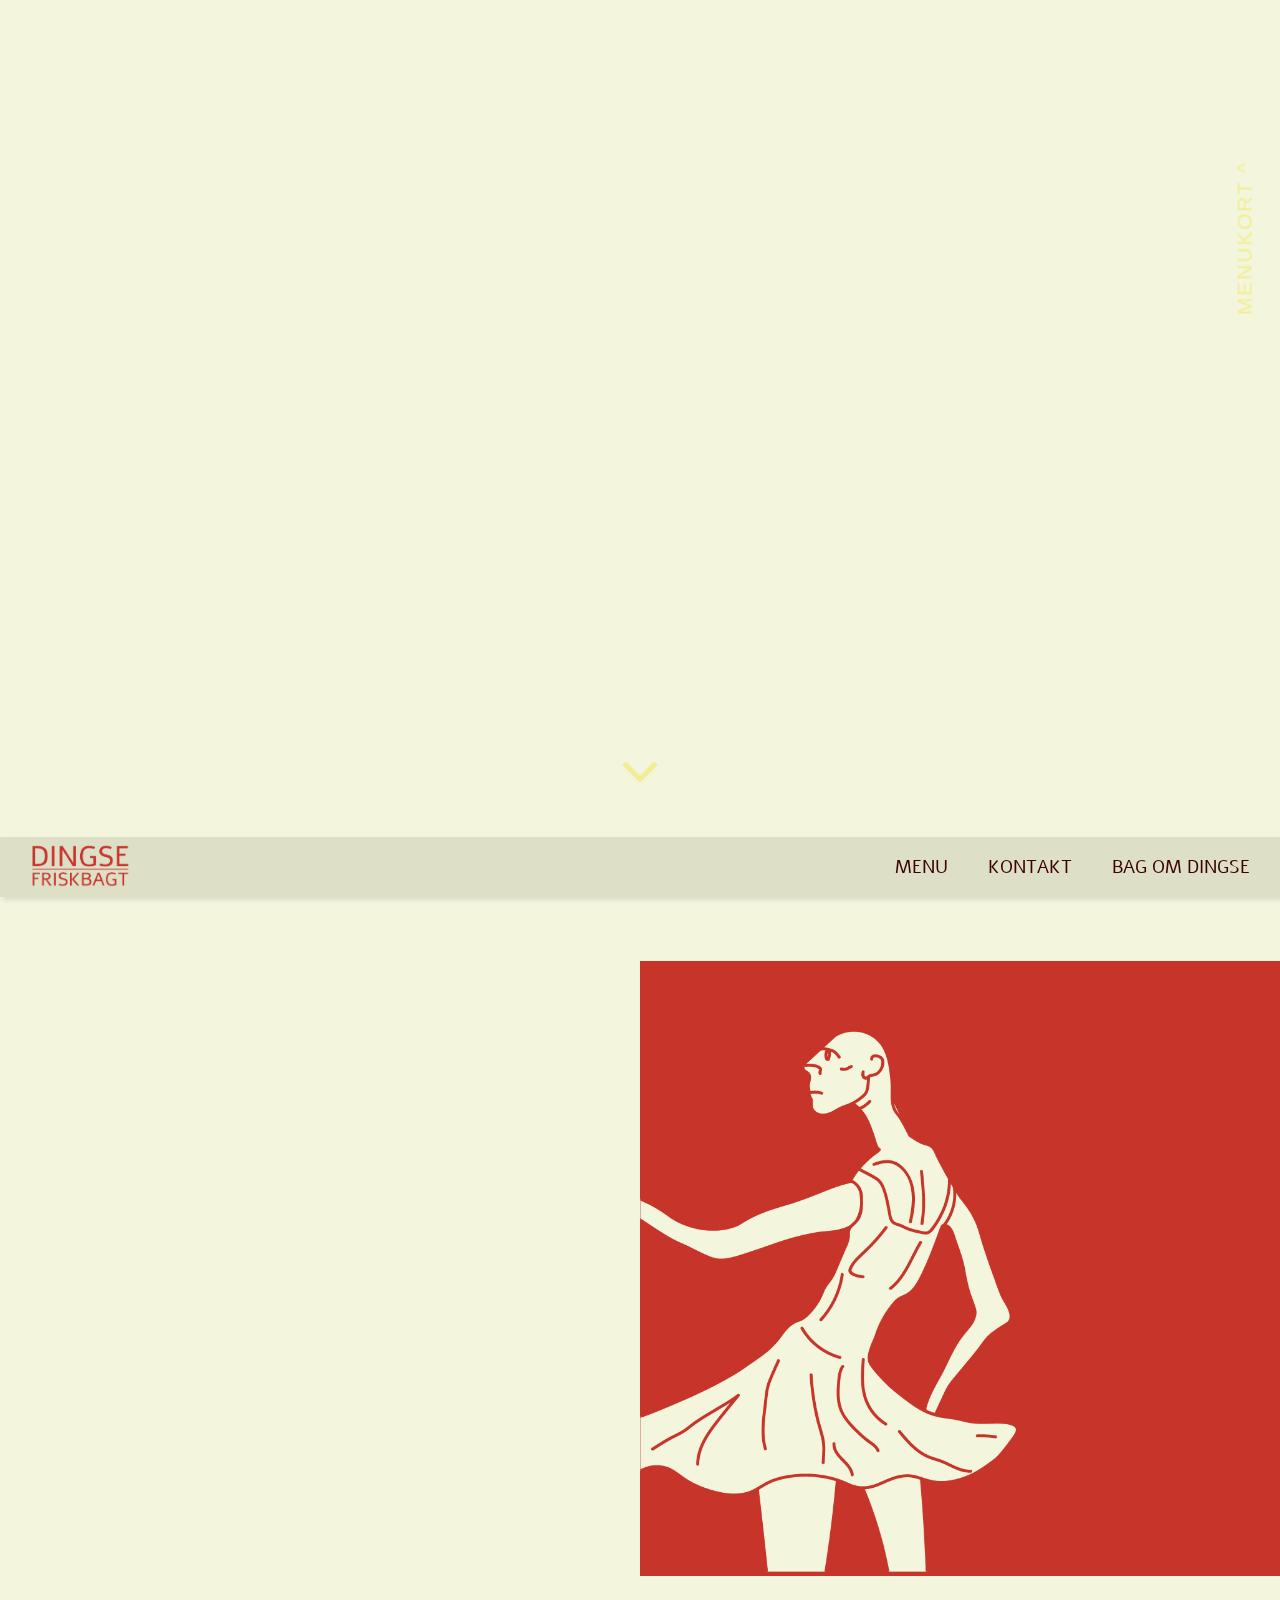
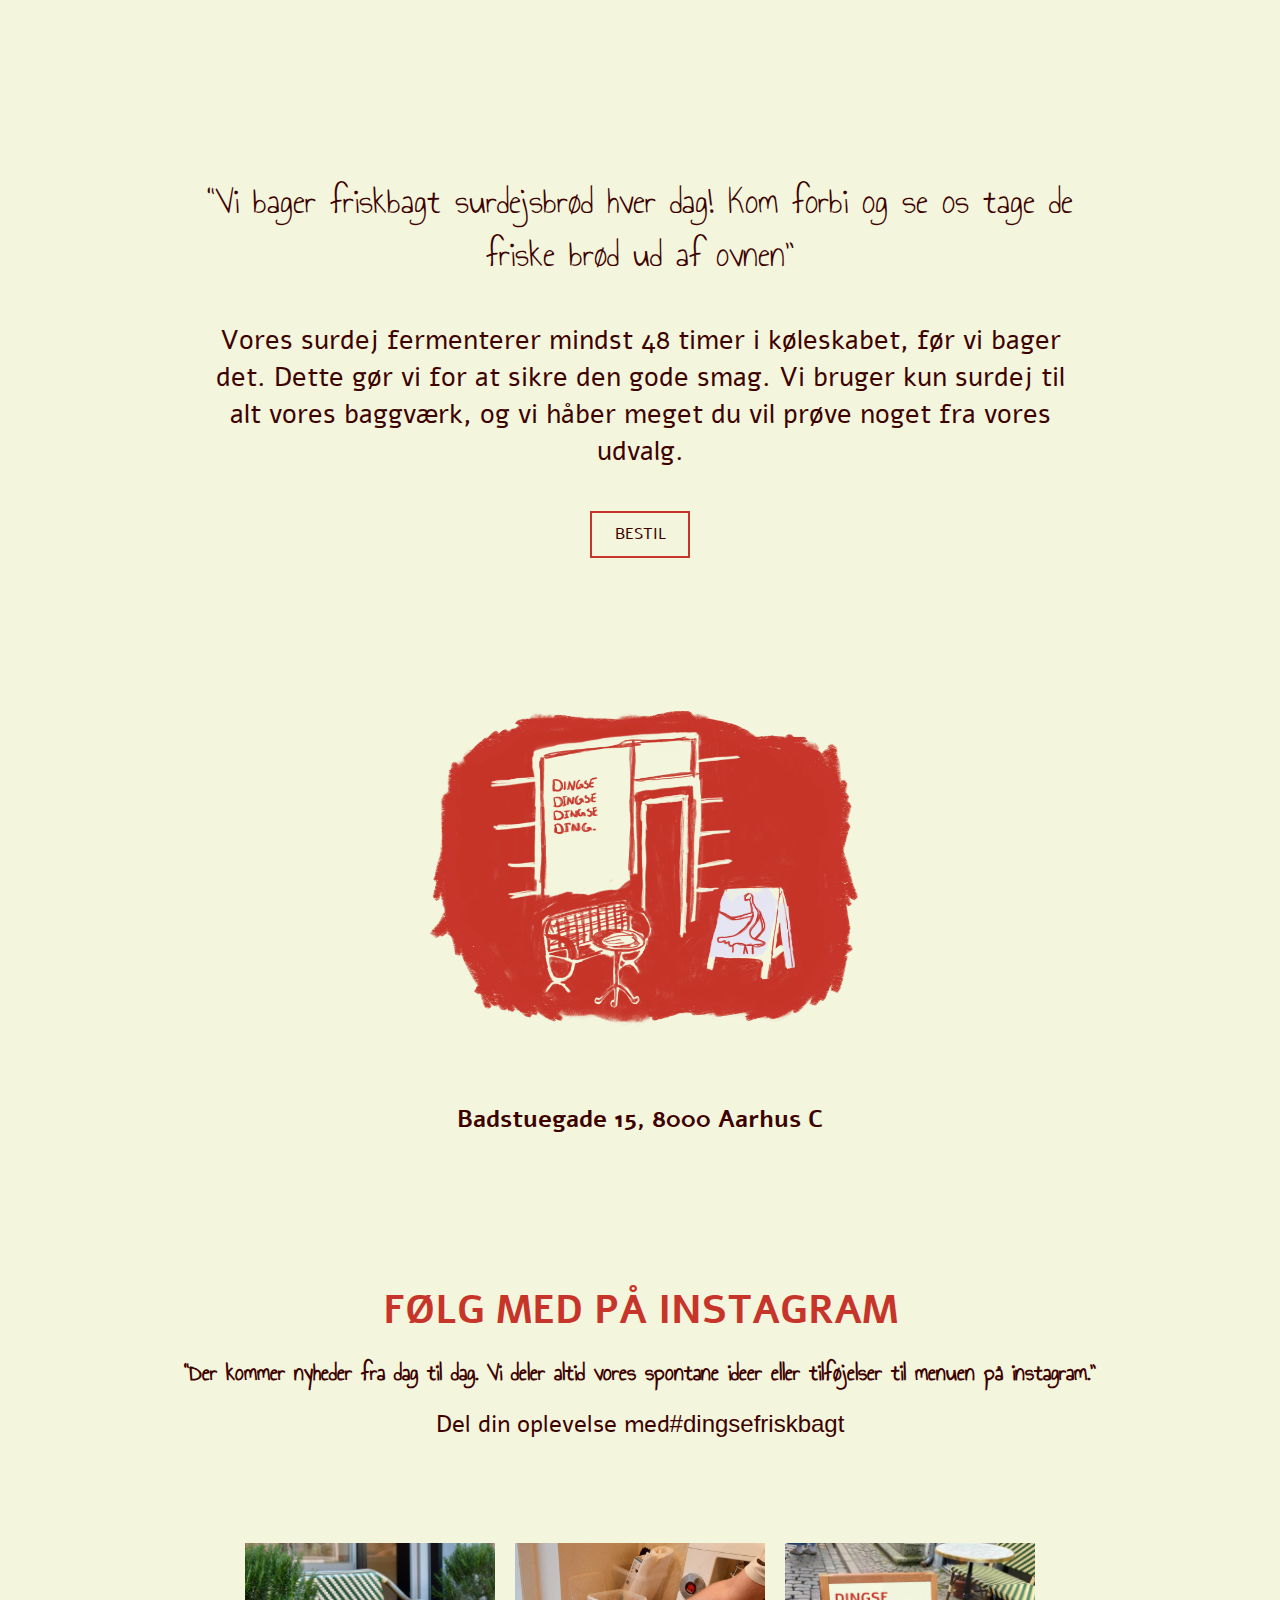
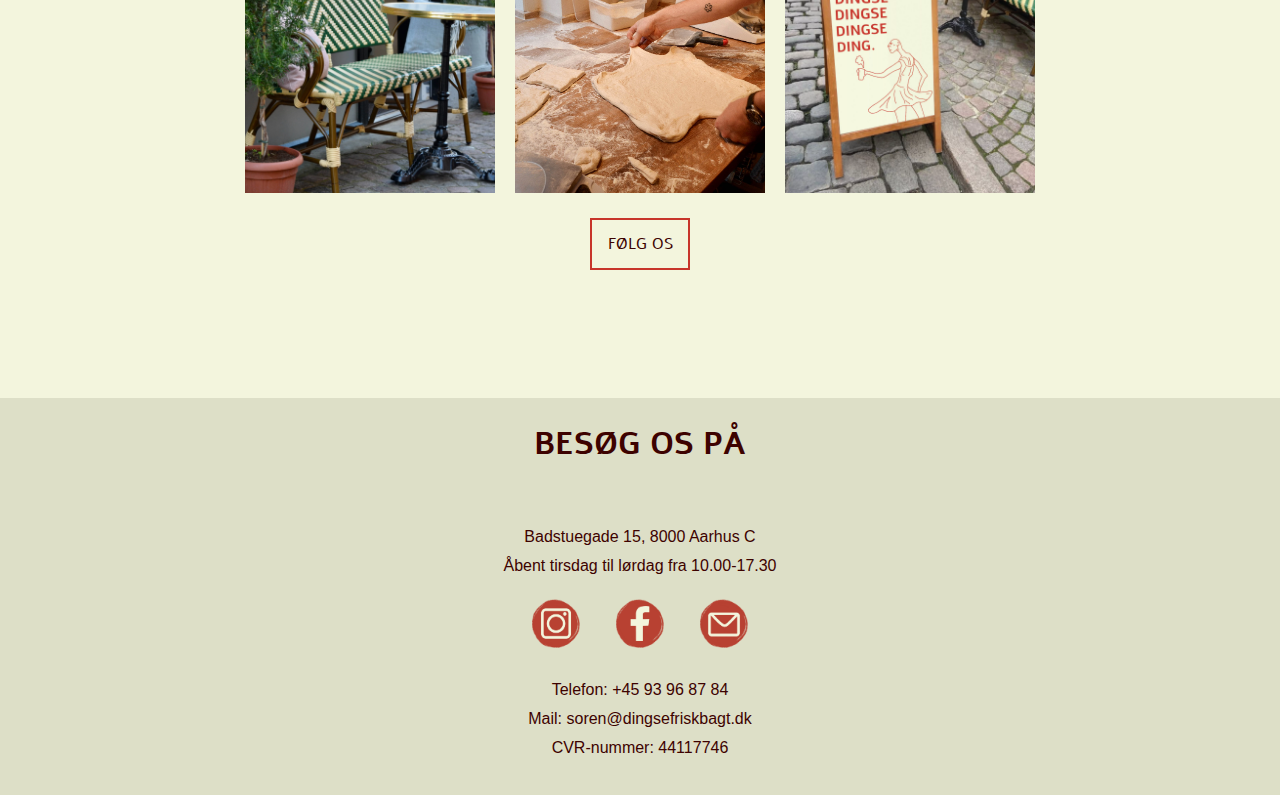
==== index.html @ e1984639 "ny tekst str" ====
<!DOCTYPE html>
<html lang="da">
<head>
    <!-- SEO -->
    <meta charset="UTF-8">
    <meta name="viewport" content="width=device-width, initial-scale=1.0">
    <meta property="og:type" content="website">
    <meta property="og:title" content="dingse">
    <meta property="og:site_name" content="dingse">
    <meta name="description" content="På forsiden ligger der en stemnings video fra dingse og du linkes videre til kontakt side og instagram">
    <meta name="keywords"content= "Friskbagt, bestil sandwich, Badestuegade 15 Aarhus C, hurtig frokost, Frokost i Aarhus">
    <meta name="author" content= "Dingse Frisk Bagt i Aarhus C">
    <meta name="geo.placename" content="Aarhus">
    <meta property="og:url" content="https://dingse.karolinebauer.dk/">
    <meta property="og:locale" content="da_dk">
    <meta name="format-detection" content="telephone=no">
    <!-- SEO slut -->

    <title>Dingse - frisk bagt</title>
    
    <!-- Favicon -->
    <link rel="icon" type="image/x-icon" href="/img/icon/favicon.svg">

    <!-- links -->
    <link rel="preconnect" href="https://fonts.googleapis.com">
    <link rel="preconnect" href="https://fonts.gstatic.com" crossorigin>
    <link href="https://fonts.googleapis.com/css2?family=Alef:wght@400;700&family=Annie+Use+Your+Telescope&display=swap" rel="stylesheet">
    <link rel="stylesheet" href="/css/style.css">
</head>


<body>
    <!-- video forside -->
    <div class="forside1">
        <video class="forside-video" id="forsideVideo" autoplay loop>
            <source src="video/dingse-forside.mp4" type="video/mp4">
        </video>
    </div>

    <!-- Pile -->
    <div class="pil">
        <div></div>
    </div>

    <header>

        <!-- Navbar -->
        <nav>
            <ul>
                <li><a href="index.html" class="logo"><img src="img/icon/logo.webp" alt="" width="100" height="50"></a></li>
                <li class="hideOnMobile"><a href="undersider/menukort.html">MENU</a></li>
                <li class="hideOnMobile"><a href="undersider/kontaktos.html">KONTAKT</a></li>
                <li class="hideOnMobile"><a href="undersider/bagom.html">BAG OM DINGSE</a></li>
                <li class="menu-button" onclick="showSidebar()"><a href="#"><svg xmlns="http://www.w3.org/2000/svg" height="50" viewBox="0 96 960 960" width="50"><path d="M120 816v-60h720v60H120Zm0-210v-60h720v60H120Zm0-210v-60h720v60H120Z" /></svg></a></li>
            </ul>
        </nav>

        <!-- Burgermenu -->
        <div class="sidebar">
            <ul class="uller">
                <li class="krys" onclick="hideSidebar()"><a href="#"><svg xmlns="http://www.w3.org/2000/svg" height="50" viewBox="0 96 960 960" width="50"><path d="m249 849-42-42 231-231-231-231 42-42 231 231 231-231 42 42-231 231 231 231-42 42-231-231-231 231Z" /></svg></a></li>
                <li><a href="undersider/menukort.html">MENU</a></li>
                <li><a href="undersider/kontaktos.html">KONTAKT</a></li>
                <li><a href="undersider/bagom.html">BAG OM DINGSE</a></li>
            </ul>
            <img class="bue1" src="img/icon/bue1.png" alt="prøv vores lækre menu">
            <img class="bue2" src="img/icon/bue2.png" alt="ring eller kom forbi">
            <img class="kigop" src="img/dingsedamer/kigop.png" alt="dingsedame kigger op">
        </div>
    </header>
    


    <main>
        <section class="multiwords">
            <div class="firexdingse">
            <h3 class="alefred" >DINGSE</h3>
            <h3 class="alefred" >DINGSE</h3>
            <h3 class="alefred" >DINGSE</h3>
            <h3 class="alefred" >DING.</h3>
           </div>
           
           <div class="baggrunddingse">
            <img src="img/dingsedamer/ukop.png" alt="dingsedame" class="dingseukop">
        </div>
    </section>

        <img class="broedforside" src="img/farver/broed-paa-stak.png" alt="friskbagt surdejsbrød" class="brødforside">

        <div class="desktopbilleder">
            <img src="img/farver/sandwich-foto.webp" alt="sandwich">
            <img src="img/farver/broed-paa-stak.webp" alt="Surdejs brød">
            <img src="img/farver/foccaicia.webp" alt="Friskbagt focaccia">
        </div>

        <section class="midtersection">
            <h2 class="anniestor" id="kursivtekst">
                “Vi bager friskbagt surdejsbrød hver dag! Kom forbi og se os tage de friske brød ud af ovnen”
            </h2>
            <p class="alefdark responsivetekst">Vores surdej fermenterer mindst 48 timer i køleskabet, før vi bager det. Dette gør vi for at sikre den gode smag. Vi bruger kun surdej til alt vores baggværk, og vi håber meget du vil prøve noget fra vores udvalg.</p>
            <a href="undersider/kontaktos.html" class="alefdarkknap" id="bestilknapforside2">BESTIL</a>
            <img src="img/familystyle/butikken.webp" alt="udefraillustration" class="udefraillustration">
            <h2 class="alefdark">Badstuegade 15, 8000 Aarhus C</h2>
        </section>

        <!-- Instagram -->
        <section class="instagram">
            <div class="foelgtekst">
            <h3 class="alefred">FØLG MED PÅ INSTAGRAM</h3>
            <br>
            <h2 class="annielille">“Der kommer nyheder fra dag til dag. Vi deler altid vores spontane ideer eller tilføjelser til menuen på instagram.”</h2>
            <br>
            <a href="https://www.instagram.com/dingsefriskbagt/" class="alefdark" id="responsivetekst1">@dingsefriskbagt</a>
            <h2 class="alefdark" id="responsivetekst">Del din oplevelse med <b>#dingsefriskbagt</b></h2>
            </div>
            <div class="billedeserie1">
               <img src="img/farver/bank.webp" alt="bank" class="foelgbilleder">
               <img src="img/farver/brodstrak.webp" alt="broed" class="foelgbilleder">
               <img src="img/farver/plakat.webp" alt="plakat" class="foelgbilleder">
            </div>
            <div class="foelgknap">
            <a href="https://www.instagram.com/dingsefriskbagt/" class="alefdarkknap" id="bestilknapforside2">FØLG OS</a>
         </div>
    </section>

       <!-- Menukort -->
            <div class="menu-container">
                <div class="btn open-btn" id="menuButton">MENUKORT ^</div>
                <div class="popup" id="popup">
                    <div class="popup-overlay"></div>
                    <div class="main-popup" id="mainPopup">

                    <div id="menucard">
                        <span class="close-btn">&times;</span>
                        <section id="andimg">
                            <div class="morewords" id="morewordsmenu">
                            <h3 class="alefred">SANDWICH</h3>
                            <h3 class="alefred">SANDWICH</h3>
                            <h3 class="alefred">SANDWICH</h3>
                            <h3 class="alefred">SANDWICH</h3>
                        </div>

                            <img src="/img/dingsedamer/fuldfigur.svg" alt="">
                            <p class="anniestor" id="tekstmenu">"Vi serverer restaurantkvalitet - i en sandwich"</p>
                        </section>

                        <section id="menusandwich">
                            <aside class="hidden1">
                                <h3 class="alefred" id="lodretskrift"> SANDWICH</h3>
                            </aside>
                            <hr>
                
                
                            <ul class="hidden" id="sandwichul">
                                <li>
                                <h4 class="alefred" id="prismenu"> Alle sandwich 89kr</h4>
                                </li>
                                
                                <li>
                                    <h4 class="menuitemname">SERRANO</h4>
                                    <p class="menuitemtxt">fra 'Monte Nevado' (23 mdr.), basilikum, mozarella, pinjekerner & rucola</p>
                                </li>
                
                                <li>
                                    <h4 class="menuitemname">KYLLING</h4>
                                    <p class="menuitemtxt">jalapenosvinaigrette, padrons, skalotteløg & rucola</p>
                                </li>
                                <li>
                                    <h4 class="menuitemname">FOCACCIA</h4>
                                    <p class="menuitemtxt">mortadella, ricottacreme & ristede mandler</p>
                                </li>
                                <li>
                                    <h4 class="menuitemname">'JAMBON BEURRE'</h4>
                                    <p class="menuitemtxt">dobbelt fermenteret smør, kogt italiensk skinke & conté (12 mdr.)</p>
                                </li>
                                <li>
                                    <h4 class="menuitemname">ROSÉ REJER</h4>
                                    <p class="menuitemtxt">rød peber, chili & tomatiseret mayonaise, frisk agurk & rucola</p>
                                </li>
                                <li>
                                    <h4 class="menuitemname">SALAD À LA PROVENCAL</h4>
                                    <p class="menuitemtxt">nye kartofler, modne tomater, oliven, skalotteløg, estragon, ramsløg & dijon vinaigrette</p>
                                </li>
                            </ul>
                
                            <img class="hidden2" id="menukortsandwichimg" src="img/familystyle/sandwich.webp" alt="">
                
                            <aside class="hidden1">
                                <h3 class="alefred" id="lodretskrift2">SØDT</h3>
                            </aside>
                
                            <!-- lodret linje -->
                            <hr>
                
                            <ul class="hidden" id="sodtul">
                                <li>
                                    <h4 class="menuitemname">PETIT FOUR / / 15 KR</h4>
                                    <p class="menuitemtxt">millionaire shortbread, sprød mørdej, chewy karamel & mørk chokolade</p>
                                </li>
                
                                <li>
                                    <h4 class="menuitemname">TIRAMISU / / 20 KR</h4>
                                    <p class="menuitemtxt">espresso, marsala & cognac</p>
                                </li>
                                
                            </ul>
                
                            <img class="hidden2" id="menukortkaffeimg" src="img/familystyle/kaffe.webp" alt="">

                            <aside class="hidden1">
                                <h3 class="alefred" id="lodretskrift3">DRIKKEVARER</h3>
                            </aside>
                            <!-- lodret linje -->
                            <hr>
                
                            <ul class="hidden" id="drikkeul">
                                <li>
                                    <h4 class="menuitemname">VAND / / 25 KR</h4>
                                    <p class="menuitemtxt">fra 'Monte Nevado' (23 mdr.), basilikum, mozarella, pinjekerner & rucola</p>
                                </li>
                
                                <li>
                                    <h4 class="menuitemname">DINGSEVAND / / 40 KR</h4>
                                    <p class="menuitemtxt">jalapenosvinaigrette, padrons, skalotteløg & rucola</p>
                                </li>
                                <li>
                                    <h4 class="menuitemname">KAFFE</h4>
                                    <p class="menuitemtxt">ESPRESSO  / / 30 KR</p>
                                    <p class="menuitemtxt">AMERICANO  / / 35 KR</p>
                                    <p class="menuitemtxt">CORTADO  / / 35 KR</p>
                                    <p class="menuitemtxt">CAPPUCHINO  / / 40 KR</p>
                                    <p class="menuitemtxt">LATTE / / 40 KR</p>
                                    <p class="menuitemtxt">STOR LATTE  / / 50 KR</p>
                                </li>
                            </ul>
                        </section>
                        <a href="undersider/kontaktos.html" class="alefdarkknap" id="bestilknapmenu">BESTIL HER</a>
                    </div>
                </div>
                </div>
            </div>
    </main>

     
    <!-- Footer -->
    <footer>
        <h3 class="besøg">BESØG OS PÅ</h3>
        <ul class="info-container1">
            <li>Badstuegade 15, 8000 Aarhus C</li>
            <li>Åbent tirsdag til lørdag  fra 10.00-17.30</li>
            <li class="iconer">
                <a href="https://www.instagram.com/dingsefriskbagt/"><img src="img/icon/instagram.png" alt="instagram" class="icon"></a>
                <a href="https://www.facebook.com/profile.php?id=61551035676045"><img src="img/icon/facebook.png" alt="facebook" class="icon"></a>
                <a href="https://mail.google.com/"><img src="img/icon/mail.png" alt="mail" class="icon"></a>
            </li>
        </ul>

        <ul class="info-container2">
        <li>Telefon: +45 93 96 87 84 </li>
        <li>Mail: soren@dingsefriskbagt.dk</li>
        <li>CVR-nummer: 44117746</li>
        </ul>
    </footer>

    <script src="/js/script.js"></script>
</body>
---- css/style.css ----
* {
    margin: 0;
    padding: 0;
    box-sizing: border-box;
    font-family: "Titillium Web", sans-serif;
    scroll-behavior: smooth;
    list-style: none;
    text-decoration: none;
}
/*Farve definationer*/
:root { 
    --red: #c7352a;
    --gul: rgba(243, 236, 134, 0.847);
    /* --gul: #f3ec86; */
    --lilla: #ded7ff;
    --background: #f3f5dd;
    --contrastbackground:#DDDFC7;
    --dark: #3d0200;
}

/*Body styling*/
body{
  background-color: var(--background);
}


/*Font styling*/
h3{
  display: flex;
  color: var(--dark);
  font-family: "Alef", sans-serif;
}

h4{
  display: flex;
  color: var(--dark);
  font-family: "Alef", sans-serif;
  margin-bottom: 2%;
}

p{
  color: var(--dark);
  font-family: "Alef", sans-serif;
  font-size: 0.8em;
}

/*Rød stor font - bliver brugt x4*/
.alefred{
  color: var(--red);
  font-size: 2.5em;
  font-family: "Alef", sans-serif;
}

/*Almindelig font mørk*/
.alefdark{
color: var(--dark);
font-family: "Alef", sans-serif;
}

/*gennemgående knapper*/
.alefdarkknap{
  color: var(--dark);
  font-family: "Alef", sans-serif;
  padding-left: 10px;
  padding-right: 10px;
  padding-top: 5px;
  padding-bottom: 5px;
  border: 2px solid var(--red);
  margin-top: 7%;
  margin-bottom: 7%;
}

/*Håndskrevet font - citater*/
.annielille{
color: var(--dark);
font-size: 1.5em;
font-family: "Annie Use Your Telescope", cursive;
}

/*Håndskrevet font - overskrifter*/
.anniestor{
color: var(--dark);
font-size: 2em;
font-family: "Annie Use Your Telescope", cursive;
}

/* Navbar */
.logo img {
  width: 100px;
  height: auto;
}

nav {
  background-color: var(--contrastbackground);
  box-shadow: 3px 3px 5px rgba(0, 0, 0, 0.1);
  position: sticky;
  top: 0;
  z-index: 100;
  overflow-x: auto;
}

nav ul {
  width: 100%;
  list-style: none;
  display: flex;
  justify-content: flex-end;
  align-items: center;
  padding: 5px 10px;
}

nav li {
  height: 50px;
}

nav a {
  height: 100%;
  padding: 0 20px;
  text-decoration: none;
  display: flex;
  align-items: center;
  justify-content: center;
  color: var(--dark);
  font-family: "Alef", sans-serif;
  font-size: 1.1rem;
}

.hideOnMobile nav a {
  color: var(--red);
}

nav a:hover {
  border-radius: 10px;
}

nav li:first-child {
  margin-right: auto;
}

.sidebar {
  position: fixed;
  top: 0;
  right: 0;
  height: 100vh;
  width: 250px;
  background-color: var(--gul);
  box-shadow: -10px 0 10px rgba(0, 0, 0, 0.1);
  list-style: none;
  display: none;
  flex-direction: column;
  align-items: center;
  justify-content: flex-start;
  padding-top: 170px;
  gap: 20px;
  z-index: 200;
}

.sidebar ul {
  list-style: none;
  padding: 0;
  margin: 0;
  width: 100%;
}

.sidebar li {
  width: 100%;
}

.sidebar a {
  width: 100%;
  text-align: center;
  padding: 10px 0;
  text-decoration: none;
  color: var(--dark);
}

.menu-button {
  display: none;
}

.krys {
  position: absolute;
  left: 140px;
  top: 40px;
}

.kigop {
  position: absolute;
  bottom: 0;
  width: 250px;
  right: 10px;
}

.bue1{
  position: absolute;
  top: 135px;

}

.bue2{
  position: absolute;
  top: 270px;
}


/* Mobil Media Queries */
@media (max-width: 800px) {
  .hideOnMobile {
      display: none;
  }
  .menu-button {
      display: block;
      font-size: 2em;
  }
  .sidebar {
      display: flex;
      display: none;
      gap: 100px;
      align-content: center;
      width: 100%;
  }

  .sidebar a {
    width: 100%;
    text-align: center;
    padding: 10px 0;
    text-decoration: none;
    color: var(--red);
    font-size: 2.3em;
  }

  .uller{
    display: flex;
    flex-direction: column;
    gap: 100px;
    text-align: center;
  }

}

/* Menukort i html*/

.menukort_main{
  display: flex;
  min-height: 100vh;
}


#menucard2 {
  display: flex;
  flex-direction: column;
  gap: 50px;
}

#morewordsmenu2 {
  margin-block-start: 0;
  margin-block-end: 1em;
}

#andimg2 {
  position: relative;
  margin-top: 50px;
}

#andimg2 h3 {
  display: flex;
  flex-direction: column;
  justify-content: center;
  align-items: center;
  font-size: 3.7em;
  z-index: 0;
}

#andimg2 img {
  position: absolute;
  width: 250px;
  z-index: 1;
  top: 10%;
  left: 60%;
  transform: translateX(-50%);
}

#tekstmenu2 {
  line-height: 110%;
  display: flex;
  justify-content: center;
  align-items: center;
  margin-top: 10%;
  margin-bottom: 10%;
  margin-left: 5%;
  margin-right: 5%;
  font-size: 1.7em;
}


/*Menukort - slide out*/
  /* Menukort */
  #menucard {
    display: flex;
    flex-direction: column;
    gap: 50px;
  }

  #morewordsmenu {
    margin-block-start: 0;
    margin-block-end: 1em;
    margin-top: 170%;
  }

  #tekstmenu {
    line-height: 110%;
    display: flex;
    justify-content: center;
    align-items: center;
    margin-top: 10%;
    font-size: 1.7em;
  }

  #menusandwich {
    display: grid;
    grid-template-columns: 10% 1% 65% 20%;
    grid-row-gap: 50px;
    margin-left: 2%;
    margin-right: 2%;
  }

  #menusandwich li {
    gap: 50px;
  }

  #prismenu {
    font-size: 2em;
    margin-bottom: 5%;
    font-weight: 600;
    font-family: "Annie Use Your Telescope", cursive;
  }

  #menukortsandwichimg, #menukortkaffeimg {
    width: 70%;
    grid-column-start: 1;
    grid-column-end: 7;
    justify-self: center;
  }


  #bestilknapmenu{
    width: 40%;
    padding-top: 2%;
    padding-bottom: 2%;
    font-weight: 400;
    display: flex;
    justify-content: center;
    align-items: center;
    margin: 0 auto;
    margin-bottom: 10%;
    margin-top: 10%;
    cursor: pointer;
    transition: background-color 0.3s ease, box-shadow 0.3s ease, transform 0.3s ease;
}

#bestilknapmenu:hover {
  background-color: var(--contrastbackground); /* Change background color on hover */
  box-shadow: 0 4px 15px #c7352a(0, 0, 0, 0.2); /* Add box shadow on hover */
  transform: scale(1.05); /* Slightly enlarge the button on hover */
  border-color: var(--red);
}

  #andimg {
    position: relative;
    margin-top: 600px;
  }

  #andimg h3 {
    display: flex;
    flex-direction: column;
    justify-content: center;
    align-items: center;
    margin-block-start: 1em;
    margin-block-end: 1em;
    font-size: 3.7em;
    z-index: 0;
  }

  #andimg img {
    position: absolute;
    width: 200px;
    z-index: 1;
    top: 65%;
    left: 60%;
    transform: translateX(-50%);
  }

  /*Styling af tekst lodret tekst*/
  aside{
    grid-column: 1;
  }

  #lodretskrift, #lodretskrift2, #lodretskrift3{
    transform: rotate(90deg);
    font-size: 2em;
    font-weight: 100;
    margin-top: 20%;
  }
  
  /*lodret linje*/
  hr{
    grid-column: 2;
    background-color: var(--red);
    width: 60%;
    margin-block-start: 0;
    margin-block-end: 0;
    border-width: 0;
  }

  /*Menu elementer styling*/
  #sandwichul, #sodtul, #drikkeul{
    grid-column-start: 3;
    grid-column-end: 5; 
    margin-left: 5%;
  }

  #sandwichul li, #sodtul li, #drikkeul li{
    margin-block-end: 1.5em;
    margin-block-start: 0em;
  }

  .menuitemname{
    font-weight: 400;
  }

  /*Styling af menukort animation*/
  .hidden{
    opacity: 0;
    transform: translateX(+100%);
    transition: all 1.5s;
  }

  .hidden2{
    opacity: 0;
    transform: translateX(+100%);
    transition: all 1.5s;
  }

  .show{
    opacity: 1;
    transform: translateX(0);
  }

/* popud menu */
.menu-container {
    width: 100%;
    display: flex;
    flex-direction: column;
    justify-content: center;
    align-items: center;
    z-index: 20000;
  }
  
  .btn {
    display: inline-block;
    margin: 10px;
    color: var(--gul);
    padding: 10px 20px;
    font-size: 16px;
    border: none;
    cursor: pointer;
    transform: rotate(-90deg);
    position: fixed;
    top: 200px;
    right: -80px;
    z-index: 9;
  }

  .sticky {
    position: fixed;
    top: 10px;
    right: 10px;
  }
  
  .open-btn {
    font-size: 1.3rem;
    text-transform: uppercase;
    letter-spacing: 2px;
    padding: 1rem 1.8rem;
    cursor: pointer;
  }
  
  .popup {
    display: none;
    position: fixed;
    top: 0;
    left: 0;
    width: 100%;
    height: 100%;
    background-color: var(--background); /* Semi-transparent overlay */
    z-index: 999;
    overflow-y: auto; /* Enable vertical scrolling */
  }
  
  .main-popup {
    position: absolute;
    height: 100vh; /* Juster højden efter behov */
    width: 100%; /* Juster bredden efter behov */
    z-index: 999; /* Juster z-indekset efter behov */
    padding-top: 300pc;
    background: var(--background);
    padding: 30px 20px;
    line-height: 1rem;
    display: flex;
    justify-content: center;
    align-items: center;
    max-width: none; /* Fjerner fast maksimal bredde */
    overflow-x: hidden; /* Forhindrer vandret rulning */
    transform: translateX(100%);
}

  
  .popup-overlay {
    background-color: var(--gul);
    height: 100vh;
    width: 100%;
    right: 0;
    position: relative; /* Ændrer position til relativ */
    overflow-x: hidden; /* Forhindrer vandret rulning på overlay */
    max-width: 100%;
  }
  

  .main-popup.slide-in {
    animation: slide-in 0.5s ease forwards;
  }
  
  .main-popup.slide-out {
    animation: slide-out 0.5s ease forwards;
  }
  
  .close-btn {
    padding: 10px;
    display: flex;
    justify-content: flex-end;
    position: sticky;
    top: 1rem;
    right: 1rem;
    font-size: 2rem;
    cursor: pointer;
    transition: .5s ease all;
    z-index: 100;
  }
  
  .popup-content p {
    font-size: 1.5rem;
    line-height: 2rem;
  }
  
  @keyframes slide-in {
    0% {
      transform: translateX(100%);
    }
    100% {
      transform: translateX(0);
    }
  }
  
  @keyframes slide-out {
    0% {
      transform: translateX(0);
    }
    100% {
      transform: translateX(100%);
    }
  }
  
  

/*Forside*/
/* video forside */
.forside1 {
  height: 93vh;
  position: relative; /* Tilføjer position: relative; til forældreelementet */
}

.forside-video {
  width: 100%;
  height: 100%; /* Sætter videoens højde til 100% af forældreelementets højde */
  position: absolute;
  top: 0;
  left: 0;
  object-fit: cover; /* Sikrer, at videoen fylder hele forældreelementet uden at miste proportioner */
}

@media (max-width: 800px) {
  .forside-video {
    width: 100vh; /* Brug viewportets højde */
    height: 100vw; /* Brug viewportets bredde */
    position: absolute;
    top: 50%;
    left: 50%;
    transform: translate(-50%, -50%) rotate(90deg); /* Ret roteringsværdien */
  }
}

/* scrool pil */

.pil{
  position: absolute;
  top: 85%;
  left: 50%;
  transform: translate(-50%, -50%);
}

.pil div{
  display: block;
  width: 25px;
  height: 25px;
  border-bottom: 5px solid var(--gul);
  border-right: 5px solid var(--gul);
  transform: rotate(45deg);
  margin: -5px;
  animation: animate 2s infinite;
}

.pil div:nth-child(2){
  animation-delay: -0.2s;
}

.pil div:nth-child(3){
  animation-delay: -0.4s;
}

@keyframes animate{
  0% {
    opacity: 0;
    transform: rotate(45deg) translate(-20px, -20px);
  }
  50% {
    opacity: 1;
  }
  100% {
    opacity: 0;
    transform: rotate(45deg) translate(20px, 20px);
  }
}

/* multiwords(dingse)*/
.firexdingse {
  margin-top: -10%;
  margin-left: 30%;
  font-size: 2rem;
}

.firexdingse h3 {
  opacity: 0;
  transform: translateY(20px); /* Startposition under deres endelige destination */
  transition: opacity 0.2s ease-out, transform 0.2s ease-out;
}

.firexdingse h3.visible {
  opacity: 1;
  transform: translateY(0); /* Endelig position */
}

/*bestilknap forside*/
#bestilknapforside2{
  width: 40%;
  padding-top: 1%;
  padding-bottom: 1%;
  font-weight: 500;
  display: flex;
  justify-content: center;
  align-items: center;
  margin: 0 auto;
  margin-bottom: 10%;
  margin-top: 2%;
  cursor: pointer;
  transition: background-color 0.3s ease, box-shadow 0.3s ease, transform 0.3s ease;
}

#bestilknapforside2:hover {
  background-color: var(--contrastbackground); /* Change background color on hover */
  box-shadow: 0 4px 15px #c7352a(0, 0, 0, 0.2); /* Add box shadow on hover */
  transform: scale(1.05); /* Slightly enlarge the button on hover */
  border-color: var(--red);
}

/* dingsedame */
.dingseukop {
  width: 60%;
  margin-top: 10%;
}


/* midtersection */
.midtersection {
  display: flex;
  flex-direction: column;
  justify-content: center;
  align-items: center; 
  margin: 8% 10%;
  text-align: center;
  margin-top: 8%;
}

/* Fjerner noget af teksten fra mobil version */
  .responsivetekst {
    display: none;
  }

  #responsivetekst {
    display: none;
  }
  
  #responsivetekst1 {
    display: flex;
    justify-content: center;
    font-weight: 200;
  }

  #responsivetekst2 {
    display: flex;
    justify-content: center;
    font-weight: 200;
  }
  
/* tekst til midtersection */
.knap {
  border: 2px solid #c7352a; 
  margin-left: 20px;
  margin-right: 20px;
  padding-bottom: 2px; 
}

#kursivtekst {
  margin-top: 5%;
  margin-left: 5%;
  margin-right: 5%;
  text-align: center;
  font-weight: 200;
}

/* billeder på midtersection */
.udefraillustration {
  width: 80%;
  height: 80%;
  margin-top: 5%;
  margin-bottom: 5%;
}

.broedforside{
  width: 100%;
  height: 100%;
  margin-top: 0;
  object-fit: cover;
}

/* instagram sektion */

.instagram {
  margin-top: 20%;
}

.foelgtekst {
  text-align: center;
  align-items: center;
  display: flex;
  flex-direction: column;
  margin-top: 10%;
}

.midtersection h2 {
padding: 2%;
}

.foelgbilleder {
display: flex;
justify-content: center;
align-items: center;
width: 60%;
height: 60%;
flex-direction: column;
margin-top: 8%;
}

.billedeserie1 {
display: flex;
justify-content: center;
align-items: center;
text-align: center;
flex-direction: column;
}

.foelgknap {
display: flex;
justify-content: center;
align-items: center;
}

.desktopbilleder {
  display: none;
}

.desktopbilleder img{
  display: none;
}



/*Kontakt os*/ 


/* Styling af font med ID for at størrelserne passer */

#openhours{
  font-size: 2em;
  display: flex;
  text-align: center;
  justify-content: center;
}

#vibor, #adressekontakt{
  font-size: 2em;
}

/* Styling af tekst + padding */

.kontakt-main {
  display: flex;
  flex-direction: column;
  gap: 2%;
  text-align: center;
}

/* Styling af billeder på kontakt siden */

.coverbillede {
  height: 40vh;
  position: relative;
}

.coverkontakt {
  position: absolute;
  object-fit: cover;
  width: 100%;
  height: 100%;
  left: 0;
}

.kort-kontakt {
  width: 100%;
  height: auto;
}

/* Tilføjet padding for at give luft mellem teksten på siden. Tilføjet i % for at være responsiv */
.kontakt-sektion {
  padding: 5%;
}

.adresse-kontakt {
  padding: 5%;
  text-align: center;
}

.telefon-nummer-kontakt {
  padding: 5%;
}
.telefon-nummer-kontakt h2 {
  margin-bottom: 3%;
}

/* Styling af ring tekst + dingsedame med telefon. Da dette er en lidt anden styling end en colum bruges inline grid */

.ringx4container {
  display: grid;
  grid-template-columns: 1fr 1fr;
  padding: 5%;
  margin: auto;
  box-sizing: border-box;
  width: fit-content;
}

.ringx4 {
  text-align: center;
  padding: 5%;
  background-color: var(--background);
}

.ringx4 h3 {
  opacity: 0;
  transform: translateY(20px); /* Startposition under deres endelige destination */
  transition: opacity 0.2s ease-out, transform 0.2s ease-out;
}

.ringx4 h3.visible {
  opacity: 1;
  transform: translateY(0); /* Endelig position */
}

.dingsetelefon {
  width: auto;
  height: 35vh;
}

.foelgknap1 {
  margin: 5% 5%;
  }

 
/*Bag om Dingse*/

/* Styling af første del af bagom */
.bagom1{
  display: grid;
}

.bagom1 h1 {
  text-align: center;
  padding: 5%; 
}

.bagom1 p {
  padding: 5%;
  text-align: justify;
}

/* Styler så billedet er 100% på telefon */
.bagom1 img{
  width: 100%;
}

.read-more img{
  width: 100%;
}

/* Styler søren og olivia teksten til mobil */
.bagom-ordx4 {
  padding: 5% 3%;
  margin-left: 20px;
}

.bagom-ordx4 h3 {
  opacity: 0;
  transform: translateY(20px); /* Startposition under deres endelige destination */
  animation: pop 0.2s forwards;
}

.bagom-ordx4 h3:nth-child(1) {
  animation-delay: 0s;
}

.bagom-ordx4 h3:nth-child(2) {
  animation-delay: 0.2s;
}

.bagom-ordx4 h3:nth-child(3) {
  animation-delay: 0.4s;
}

.bagom-ordx4 h3:nth-child(4) {
  animation-delay: 0.6s;
}

@keyframes pop {
  to {
      opacity: 1;
      transform: translateY(0); /* Endelig position */
  }
}



/* tekst til bagom */
.tekst_container_bagom {
  margin-top: 10%;
}

.broedtekst {
  display: flex;
  justify-content: center;
  text-align: justify;
  align-items: center;
  margin-left: 10%;
  margin-right: 10%;
  margin-bottom: 1%;
  line-height: 2rem;
}

#mere {
  margin-left: 10%;
}

.bagom-ordx4 {
  padding: 5% 3%;
  margin-left: 20px;
}


/* Bag om undersider */

/* om søren og olivia */
#tekst_container_bagom {
  display: flex;
  flex-direction: column;
  align-items: center; /* Center items horizontally */
}

.skjult {
  display: none;
}

#laesMereKnap, #lukKnap {
  border: 2px solid #c7352a; 
  padding-bottom: 2px;
  display: flex;
  justify-content: center;
  margin: 0 40% 70px 40%;
}


#lukKnap {
  display: none;  /* Initially hide the "Luk" button */
}


/* Mere om */
.read-more {
  margin: 60px 0;
}

.faqer {
  margin-bottom: 15%;
  margin-left: 10%;
  margin-right: 10%;
}

.read-more-content {
  display: flex;
  justify-content: space-between;
  margin-bottom: 10px;
}

.text {
  background-color: var(--background);
  width: 50%;
  color: #FFFFFF;
  padding: 20px;
  box-sizing: border-box;
  line-height: 2rem;
}

.mobil_broed {
  display: none;
}

.img {
  background-color: var(--background);
  width: 50%;
  padding: 20px;
  box-sizing: border-box;
}
/*læs mere knap bag om*/
.fold_reply {
  display: flex;
  cursor: pointer; 
  text-align: center;
  justify-content: center;
  align-items: center;
  margin-left: -84%;
  margin-top: -10%;
}

.in{
  margin-left: 0;
}


.fold_btn {
  padding: 5px 10px;
  margin: 10px 0;
  background-color: var(--contrastbackground);
  color: var(--dark);
  font-family: "Alef", sans-serif;
  text-align: center;
  cursor: pointer;
  width: 8em;
}

.fold_btn1 {
  padding: 5px 10px;
  margin: 10px 0;
  background-color: var(--contrastbackground);
  color: var(--dark);
  font-family: "Alef", sans-serif;
  text-align: center;
  cursor: pointer;
  width: 8em;
  margin-left: 92% ;
  margin-left: 90% ;}

.fold_in_btn {
  display: block;
  width: 25px;
  height: 25px;
  border-bottom: 5px solid var(--red);
  border-right: 5px solid var(--red);
  transform: rotate(225deg);
  margin-top: 220px;
  margin-left: 0;
  animation: hop 1s ease-in-out infinite;
}

@keyframes hop {
  0% { transform: translateY(0) rotate(225deg); }
  50% { transform: translateY(-10px) rotate(225deg); }
  100% { transform: translateY(0) rotate(225deg); }
}



.reply {
  display: none; /* Hide the reply content initially */
  background-color: var(--contrastbackground);
  margin-bottom: 7%;
  padding: 11% 0 3% 0;
}

/* Styling af fold ud siderne */

.content {
  display: none;
  overflow: hidden;
}

/* Styler alle p i "content" fold ud sektionerne */


/* surdej foldud side */
/* tekst til foldud surdej */

#h1_foldud {
  font-weight: 100;
  margin-bottom: 2%;
}

#h2_foldud {
font-weight: 100;
margin-bottom: -7%;
}

#h3_foldud {
font-size: 3rem;
color: #c7352a;
margin-left: 22%;
margin-bottom: 1%;
}

#h3_foldud_siden {
  font-size: 3rem;
  color: #c7352a;
  margin-left: 58%;
  margin-top: -5%;
  }

#p_foldud {
  margin-right: 30%;
  margin-bottom: 5%;
}

.p_foldud_info {
  margin-left: 25%;
  margin-right: 55%;
  margin-top: 2%;
}

.p_foldud_info_side {
 margin-left: 60%;
 margin-right: 20%;
}

.tekst_foldud_bagom {
  margin-top: 5%;
  margin-left: 10%;
  margin-right: 10%;
  margin-bottom: 10%;
}

/* billeder foldud bagom surdej */
.surdej5 {
  object-fit: cover;
  height: 50vh;
  width: 35vh;
  margin-top: -180px;
}

#fermentering_af_surdej {
width: 20%;
margin-left: 25%;
margin-top: -2%;
}

#straek_og_fold_surdej {
width: 20%;
margin-left: 60%;
margin-top: -5;
}

#bages_ved_hoej_varme {
width: 20%;
margin-left: 25%;
margin-top: -2%;
}

#laesmere_hover:hover {
  background-color: var(--gul); /* Change background color on hover */
  box-shadow: 0 4px 15px #c7352a(0, 0, 0, 0.2); /* Add box shadow on hover */
  transform: scale(1.05); /* Slightly enlarge the button on hover */
}

/* dingsevand foldud side */

/* tekst til folud dingsevand */

.dingsedrik_titel {
  margin-top: -8%;
  margin-left: 10%;
}

#h2_hjemmelavet {
  font-weight: 100;
}

.p_foldud_dingsevand {
  display: flex;
  justify-content: center;
  align-items: center;
  text-align: center;
  margin-left: 20.5%;
  margin-right: 20.5%;
  margin-top: 5%;
}

#h3_foldud_dingsevand {
  display: flex;
  justify-content: center;
  align-items: center;
  text-align: center;
  margin-left: 20.5%;
  margin-right: 20.5%;
  margin-top: 5%;
}


/* billeder foldud dingsevand */
#dingsevand_figur {
  width: 40%;
  margin-left: 50%;
  margin-top: -7%;
  margin-bottom: 5%;
}

.dingsevand-fotocontainer {
  display: flex;
  justify-content: center;
  align-items: center;
  gap: 30px; 
}

.dingsevand-fotocontainer img {
  object-fit: cover;
  width: 50vh;
  height: 50vh;
}


.dingsevand_illustration {
  display: flex;
  justify-content: center;
  align-items: center;
}

#dingsevand_illustration {
  width: 30%;
  height: auto;
  margin-top: 3%;
}

/* smagsvarianter */

.smagsvarianter {
  display: flex;
  justify-content: center; 
  align-items: center;     
  gap: 40px;  
  margin-top: 5%; 
  margin-bottom: 3%;            
}

.smagsvarianter > div {
  text-align: center;      
}

.smagsvarianter img {
  width: 120px;            
  height: auto;
}

/* råvarer foldud side */

/* tekst i folud råvare */

#h2_foldud_raevare {
  font-weight: 100;
  margin-top: -7%;
  display: flex;
  justify-content: center;
  align-items: center;
  text-align: center;
  margin-left: 17%;
  margin-right: 17%;
  margin-bottom: 5%;
}

.p_foldud_raevare {
  margin-top: 5%;
  display: flex;
  justify-content: center;
  align-items: center;
  text-align: justify;
  margin-left: 20%;
  margin-right: 20%;
}

/* billeder/video i foldud råvare */
.bagom-raevare {
  display: flex;
  align-content: center;
  justify-content: center;
}
.raevare-video {
  width: 60%;
}

.platte_container {
  display: flex;
  justify-content: center; 
  align-items: center;  
  margin-top: 5%;
  margin-bottom: 5%;
}

.platte {
  width: 80%;             
  max-width: 600px;       
  height: auto;            
}

/* olivien oliecontainer */
.oliven_container {
  display: flex;
  justify-content: center;
  align-items: center;
  gap: 10%;
  margin-top: 10%;
  margin-bottom: 10%;
}

.olivenolie_og_smoer {
  max-width: 300px;
}

/*Footer*/
footer {
  background-color: #DDDFC7; 
  padding: 2rem 0;
  display: flex;
  flex-direction: column;
  align-items: center;
  line-height: 1.8rem;
  color: #3d0200;
  width: 100%;
  box-sizing: border-box;
  bottom: 0;
  left: 0;
}

.info-container1,
.info-container2 {
  list-style-type: none;
  text-align: center;
  padding: 0;
  margin: 0;
}

.besøg {
  margin-bottom: 5%;
}

.icon {
  width: 3rem;
  margin-top: 7%;
  margin-bottom: 7%;
  margin-left: 1rem; 
  margin-right: 1rem; 
} 

/* Gallery section styling */
.galleri {
  display: flex;
  justify-content: center;
  flex-direction: column;
  text-align: center;
  padding: 2em 1em;
  margin-bottom: 5%;
  margin-top: -5%;
  margin-left: 7%;
  margin-right: 7%;
}

#galleri_tekst {
  display: flex;
  align-items: center;
  justify-content: center;
}

#galleri_tekst1 {
  margin-bottom: 3%;
}

.insta-container {
  display: flex;
  justify-content: center;
  text-align: justify;
  flex-direction: column;
  margin-top: 3%;
  margin-left: 6%;
  margin-right: 20%;
}


/* Image container styling */
.foto-container {
  display: flex;
  flex-wrap: wrap;
  gap: 1em; 
  justify-content: center;
}

/* Mobile image styling */
.fotomobil {
  width: 100%;
  height: auto;
}

.fotodesktop {
  width: 80%;
  height: auto;
}

/* Hide desktop image by default */
.fotodesktop {
  display: none;
}

/* ************************************************ */

/*Media Querey Computer*/


  /* Vi har stylet alt vores CSS mobile first og tilføjet media querys til desktop efter */

  /* STYLING AF FONT TIL COMPUTER */

  @media (min-width: 700px) {
      /*Font styling*/
      h3{
        display: flex;
        color: var(--dark);
        font-family: "Alef", sans-serif;
      }

      h4{
        display: flex;
        color: var(--dark);
        font-family: "Alef", sans-serif;
      }

      p{
        color: var(--dark);
        font-family: "Alef", sans-serif;
        font-size: 1.2em;
      }

      /*Rød stor font - bliver brugt x4*/
      .alefred{
        color: var(--red);
        font-family: "Alef", sans-serif;
      }

      .anniestor {
        color: var(--dark);
        font-size: 2.3em;
        font-family: "Annie Use Your Telescope", cursive;
      }
    }

  /* Menukort */
  @media (min-width: 400px) {
    
    /*Sektion med billed og 4x sandwich på menukort*/
    #andimg{
      margin-top: 230%;
    }

  }

  @media (min-width: 525px) {
    /* Styling af menukort*/
    /* Sektion med ord og billede*/
    #morewordsmenu{
      margin-top: 190%;
      font-size: 130%;
    }

    /* Øverste dingsedame på menukortet*/
    #andimg img{
      width: 270px;
      top: 70%;
    }

    /* Sandwich, sødt og drikkevare listerne på menukort*/
    #sandwichul, #sodtul, #drikkeul{
      font-size: 150%;
      line-height: 130%;
    }

    /*De lodrette skrifter i asiden på menukort*/
    #lodretskrift, #lodretskrift2, #lodretskrift3{
      font-size: 300%;
    }
  }

  @media (min-width: 700px) {

    #andimg img{
      top: 65%;
      width: 300px;
    }

    #andimg h3 {
      margin-top: 40%;
      display: flex;
      flex-direction: column;
      justify-content: center;
      align-items: center;
      margin-block-start: 1em;
      margin-block-end: 1em;
    }

    #morewordsmenu{
      margin-top: 130%;
      font-size: 150%;
    }

    #lodretskrift, #lodretskrift2, #lodretskrift3{
      margin-top: 36%;
    }

    #tekstmenu {
      font-size: 2em;
    }

    #tekstmenu2 {
      font-size: 2em;
    }

    .menuitemname{
      font-size: 2em;
    }

    .menuitemtxt{
      font-size: 1.5em;
    }

    #bestilknapmenu{
      font-size: 1.2em;
    }

    #bestilknapforside{
      font-size: 1.2em;
    }

  h3{
      display: flex;
      color: var(--dark);
      font-family: "Alef", sans-serif;
      font-size: 2em;
    }
      
    /* bagom siden i media */
    /* **** Styling af første del af bagom - Søren og olivia billede + tekst **** */
      .bagom1 {
        display: grid;
      }

      #mere {
        padding-left: 1%;
        padding-bottom: 3%;
      }
      
      .bagom-ordx4 {
        justify-self: center;
        align-self: center;
      }

      .bagom1 h1 {
        text-align: center;
        padding-top: 2%; 
        padding-bottom: 1%;
      }
      .bagom1 p {
        padding: 2%;
      }

    /*  Styles med en anden class for at få korrekt opsætning */
      .bagom1-desktop{
        display: grid;
        grid-template-columns: 1fr 1fr;
      }

      .bagom1 h1 {
        justify-self: center;
        align-self: center;
      }

      /* Styling af billedet af søren og olivia, billedet croppes til desktop*/
      .bagom1 img{
        width: 100%;
        height: 80vh;
        object-fit: cover;
        object-position: top;
      }

      .fotomobil {
        display: none;
      }

      .fotodesktop {
        display: flex;
      }
  }

  /* tekstcontainer bagom */
  @media(max-width: 800px) {
    .firexdingse {
      font-size: 1rem;
      margin-top: 5%;
    }

    .read-more {
        display: flex;
        flex-direction: column; 
        gap: 5px; 
    }

    .text {
      text-align: justify;
    }

    .desktop_broed {
      display: none;
    }

    .mobil_broed {
      display: flex;
    }

    .read-more-content {
        display: flex;
        flex-direction: column; 
        align-items: center;
        gap: 20px; 
    }

    .read-more-content img {
        max-width: 100%; 
        height: auto;
    }

    /* billeder bagomsiden */
    .img {
      width: 80%;
      margin-top: -25%;
    }

    /* knapper foldud siden */
    .fold_reply {
     margin-left: 2%;
     margin-top: 1%;
    }
    
    .fold_btn1 {
      margin-left: -3%;
      margin-top: -1%;
    }

    .reply {
      display: none; /* Hide the reply content initially */
      background-color: var(--contrastbackground);
      margin-bottom: 7%;
      padding: 30px 0;
    }

    .fold_in_btn {
      margin-top: 50px;
    }

    /* surdej foldud container */

    .surdej5 {
      object-fit: cover;
      height: 50vh;
      width: 35vh;
      margin-top: -90px;
  }
/* tekst til surdej foldud */

#p_foldud {
  text-align: justify;
margin-right: 20%;
}

#h2_foldud {
  font-size: 1.55rem;
}

#h3_foldud {
  font-size: 2rem;
}

#h3_foldud_siden {
  font-size: 2rem;
}

.p_foldud_info {
  text-align: center;
  margin-right: 50%;
  margin-left: 20%;
}

.p_foldud_info_side {
  text-align:center;
  margin-right: 11%;
  margin-left: 55%;
}

/* billeder til surdej foldud */
.surdej5 {
  object-fit: cover;
  width: 100vh;
  height: 20vh;
}
#fermentering_af_surdej {
  width: 35%;
  margin-left: 17%;
  margin-top: -2%;
  }
  
  #straek_og_fold_surdej {
  width: 35%;
  margin-left: 55%;
  margin-top: -5;
  }
  
  #bages_ved_hoej_varme {
  width: 35%;
  margin-left: 17%;
  margin-top: -2%;
  }

    /* dingsevand foldud container */
/* tekst til dingsevand foldud */

#h2_hjemmelavet {
  margin-top: 15%;
}

.dingsedrik_titel p {
  font-size: 1rem;
}

.dingsedrik_titel {
  margin-left: 5%;
}

    #dingsevand_figur {
      width: 50%;
      margin-left: 40%;
      margin-top: -7%;
      margin-bottom: 5%;
    }
    
    .dingsevand-fotocontainer {
      display: flex;
      justify-content: center;
      align-items: center;
      gap: 10px; 
    }
    
    .dingsevand-fotocontainer img {
      object-fit: cover;
      width: 20vh;
      height: 20vh;
    }
    
    #dingsevand_illustration {
      width: 50%;
      height: auto;
      margin-top: 3%;
    }

    .smagsvarianter {
        display: flex;
        flex-direction: column;
        align-items: center;
        gap: 10px; 
    }

    .smagsvarianter div {
        margin-bottom: 10px;
    }

    /* råvare foldud container */
    /* tekst til foldud råvare */
    #h2_foldud_raevare{
      margin-top: 7%;
      text-align: center;
      margin-left: 0;
      margin-right: 0;
    }

    /* billeder/video til foldud råvare */

    .bagom-raevare{
      width: 130%;
      margin-left: -15%;
    }
    .oliven_container {
        display: flex;
        flex-direction: column; 
        align-items: center;
        gap: 10px;
    }

    .platte_container {
      width: 60%;
      margin-left: 20%;
    }

    .oliven_container img {
        width: 50%; 
        height: auto;
    }

    .tekstcontainer_olivenolie {
        display: flex;
        flex-direction: column;
        align-items: center;
    }
    
    .instaicon {
      width: 14%;
      height: auto;
      margin-left: 2%;
    }
}

@media(min-width: 800px) {
  .instaicon {
    width: 5%;
    height: auto;
    margin-left: 2%;
  }

  .insta-container{
    width: 80%;
  }
}

  /******STYLER MEDIA OVER 800PX******/ 
  @media(min-width: 800px) {
    
    .main-popup {
      max-width: 50%; 
      width: 100%; 
      height: 100vh; 
      left: 50%;
      transform: translate(-50%, -50%);
    }

    .popup-overlay {
      background-color: var(--gul);
      height: 100vh;
      width: 100%;
      position: absolute;
      z-index: -1;
      overflow-x: auto; 
    }
    
    #andimg img{
      width: 320px;
      top: 70%;
    }

    #andimg h3 {
      font-size: 4em;
    }
    
    #morewordsmenu{
      margin-top: 200%;
    }

    .menuitemname{
      font-size: 2em;
    }

  /******** forside *******/
  .multiwords{
    display: grid;
    grid-template-columns: 1fr 1fr;
    box-sizing: border-box;
    margin-top: 5%;
  }

    #lodretskrift, #lodretskrift2, #lodretskrift3{
      font-size: 300%;
    }

    #sandwichul, #sodtul, #drikkeul{
      font-size: 150%;
      line-height: 130%;
    }

    .broedforside{
      display: none;
    }

    .firexdingse {
      margin-top: 25%;
    }

    .baggrunddingse {
      background-color: #c7352a;
    }
  
  /* dingsefigur på forside*/
    .dingseukop {
      width: 60%;
    }

    .brødforside {
      object-fit: cover;
      height: 600px;
      width: 100%;
    }

  /* Styling af ekstra billeder til forsiden til desktop */
    .desktopbilleder {
      display: flex;
      flex-direction: row;
      margin-top: 5%;
    }

    .desktopbilleder img {
      width: 65vh;
      height: 45vh;
      object-fit: cover;
      overflow: hidden;
    }
    .brødforside {
      display: none;
    }
  

  /* midtersection på forside*/
    .responsivetekst {
      margin-left: 5%;
      margin-right: 5%;
      padding: 2%;
      display: flex;
      justify-content: center;
      align-items: center;
      text-align: center;
      font-weight: 300;
      font-size: 1.7em;
    }

    .responsivetekst {
      display: flex;
    }

    #responsivetekst {
      display: flex;
      justify-content: center;
      align-items: center;
      text-align: center;
      font-weight: 300;
      font-size: 1.5em;
    }

    #responsivetekst {
      display: flex;
    }

    #responsivetekst1 {
    display: none;
    }

    #responsivetekst2 {
      display: none;
    }

    .midtersection {
      display: flex;
      flex-direction: column;
      justify-content: center;
      align-items: center; 
      margin-top: 5%;
    }

    .alefdarkknap {
      margin-top: 5%;
    }

  /* tekst til midtersection forside*/
    .knap {
      border: 2px solid #c7352a; 
      padding-bottom: 2px; 
    }

  /* billeder på midtersection af forside*/
    .udefraillustration {
      width: 50%;
      height: 50%;
    }

  /* instagram sektion forside */
    .instagram {
      margin-top: 10%;
      
    }

    .foelgtekst {
      display: flex;
      justify-content: center;
      align-items: center;
      flex-direction: column;
    }

    .billedeserie1{
      flex-direction: row;
      gap: 20px;   
    }

    .foelgbilleder {
    display: flex;
    object-fit: cover;
    width: 250px;
    height: 250px;
    }

    .kursivtekst{
      margin-left: 23%;
      margin-right: 21%;
      font-size: 3em;
      text-align: center;
    }

  /* tekst til midtersection */
  .knap {
    border: 2px solid #c7352a; 
    padding-bottom: 2px; 
  }

  /* billeder på midtersection */
  .udefraillustration {
    width: 50%;
    height: 50%;
    margin-top: 5%;
    margin-bottom: 5%;
  }

  /* instagram sektion */

  .instagram {
    margin-top: 10%;
  }

  .foelgtekst {
    display: flex;
    justify-content: space-between;
    margin-left: 10%;
    margin-right: 10%;
    }

    .foelgknap {
      display: flex;
      justify-content: center;
      align-items: center;
    }

  /******** kontakt os *******/
    #openhours {
      font-size: 3rem;
    }

    .kursivtekst{
      margin-left: 23%;
      margin-right: 21%;
      text-align: center;
    }

    .dingsetelefon {
      width: 130%;
      height: 100%;
    }

    .ringx4 {
      margin-top: 35%;
      font-size: 2rem;
    }

    .ringx4container {
    width: 70%;
    height: 70%;
    }

    .adresse-kontakt {
      display: flex;
      justify-content: center;
      flex-direction: column;
      align-items: center;
    }

    .kort-kontakt {
      width: 55%;
    }

    .telefon-nummer-kontakt {
      margin-left: 15%;
      margin-right: 15%;
    }

    .coverbillede {
      height: 60vh;
      position: relative;
    }

    .coverkontakt {
      position: absolute;
      object-fit: cover;
      width: 100%;
      height: 100%;
      left: 0;
    }

    #openhours {
      font-size: 3rem;
    }

    .dingsetelefon {
      width: 130%;
      height: 100%;
    }

    .ringx4 {
      margin-top: 35%;
    }

    .ringx4container {
    width: 70%;
    height: 70%;
    }

    .adresse-kontakt {
      display: flex;
      justify-content: center;
      flex-direction: column;
      align-items: center;
    }

    .kort-kontakt {
      width: 55%;
    }

    .telefon-nummer-kontakt {
      margin-left: 15%;
      margin-right: 15%;
    }

    /***** Bagom *****/

    /* læs mere knap */
  
    #indhold {
      display: block !important;
  }
  #laesMereKnap, #lukKnap {
    display: none !important;
  }

  }
  
  
  /******STYLER MEDIA OVER 1000PX******/ 
  @media (min-width: 1000px) {
    #andimg img{
      top: 67%;
      width: 300px;
    }

    #morewordsmenu {
      margin-top: 180%;
    }
  }

  /******STYLER MEDIA OVER 1100PX******/ 
  @media (min-width: 1100px){
    /*Øverste billed og tekst på menukort*/
    /*Styler billedet*/
    #andimg img{
      width: 320px;
      top: 70%;
    }

    /*Styler overskrifterne*/
    #andimg h3 {
      font-size: 4em;
    }
    
    /*Styler hele sektionen*/
    #morewordsmenu{
      margin-top: 200%;
    }

    /*forside kursiv tekst*/
    .kursivtekst{
      margin-left: 0;
      margin-right: 0;
    }


    .midtersection{
      margin-bottom: 0;
    }

    .instagram{
      margin-top: 2%;
    }

    #bestilknapforside{
      width: 200px;
      font-size: 2em;

    }

    #bestilknapforside2{
      width: 100px;
    }

    #bestilknapmenu{
      width: 100px;
    }

  /* MENUKORT HTML */
/* Opdeling af side */
.leftside{
  width: 50%;
  background-color: var(--gul);
}

.rightside{
  width: 50%;
}


  }

  /******STYLER MEDIA OVER 1500PX******/ 

  @media (min-width: 1500px) {
    /*Menukort*/
    #andimg img{
      top: 57%;
      width: 300px;
    }

    #morewordsmenu {
      margin-top: 100%;
    }

    /*Forside*/
    .desktopbilleder {
      align-items: center;
      justify-content: center;
    }

    .foelgbilleder {
      width: 380px;
      height: 380px;
      }

    .billedeserie1{
      gap: 50px;
    }

    .kursivtekst{
      font-size: 3em;
    }

  }
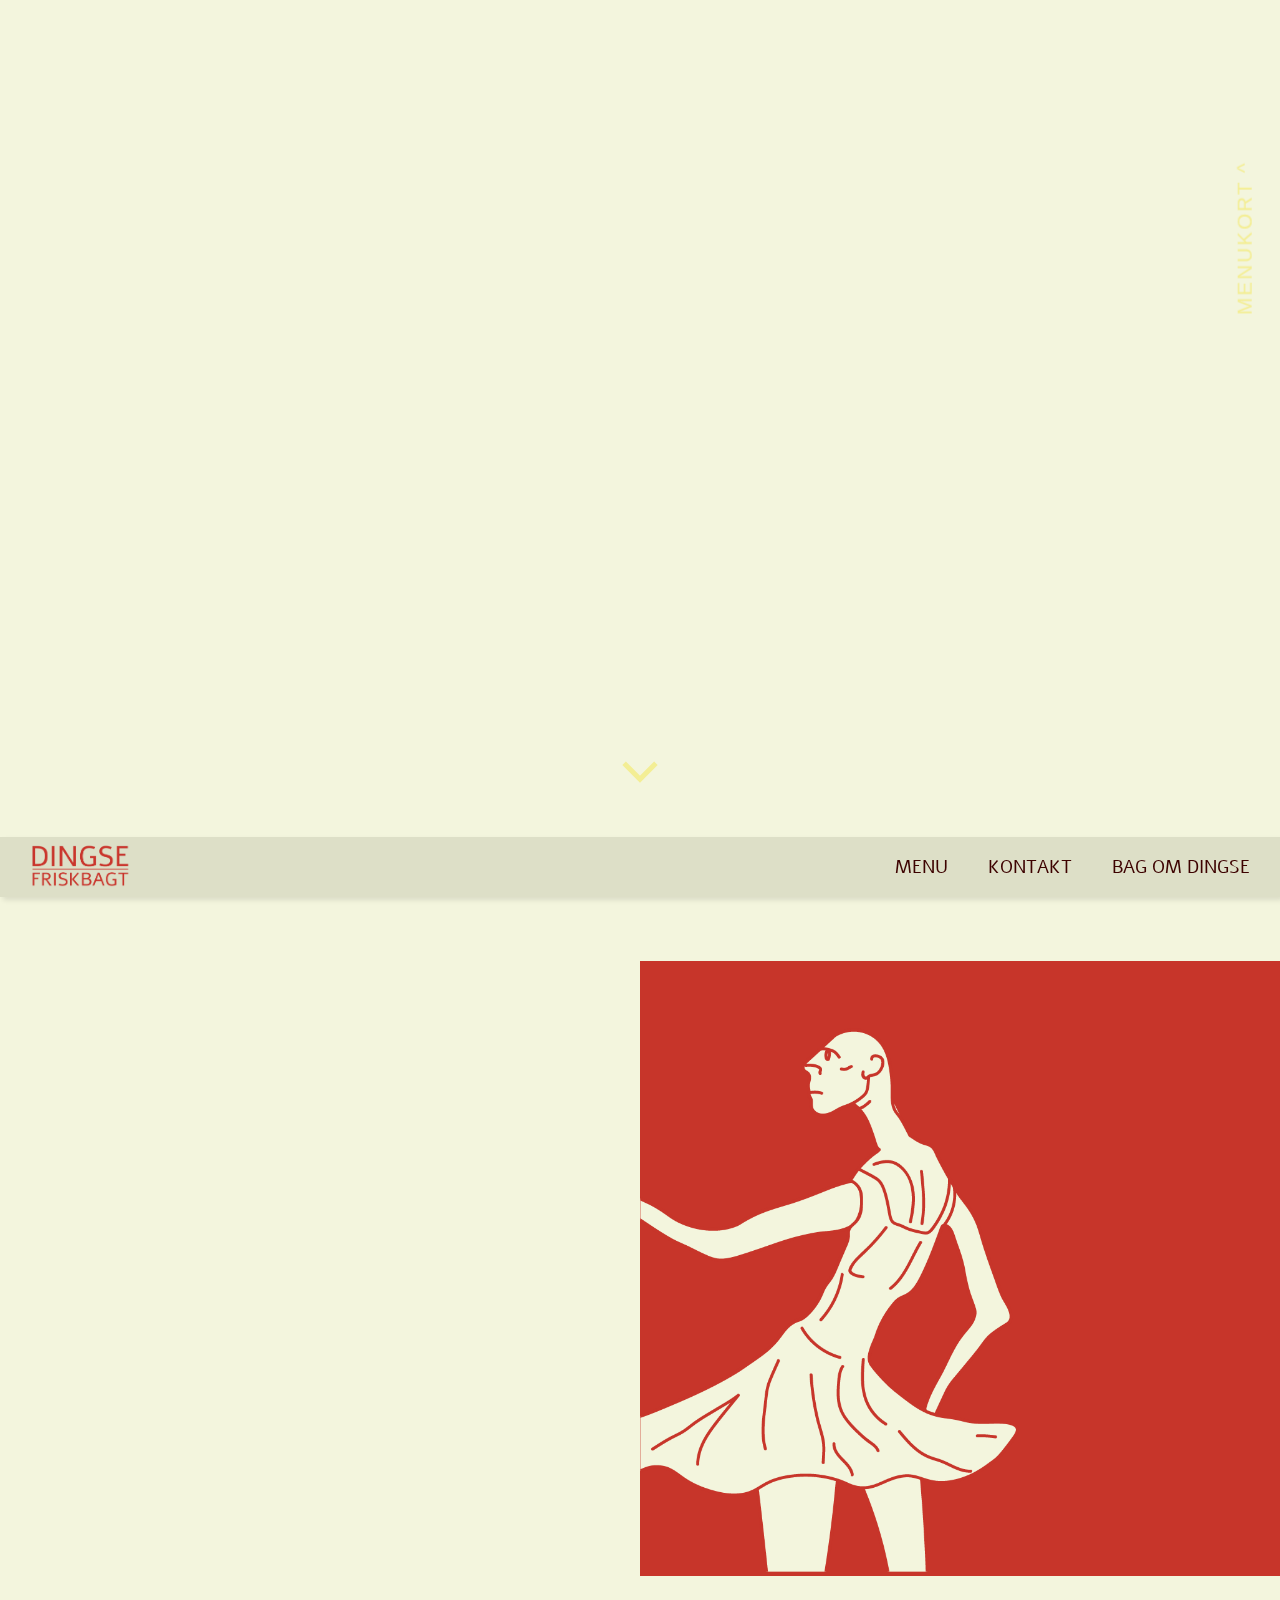
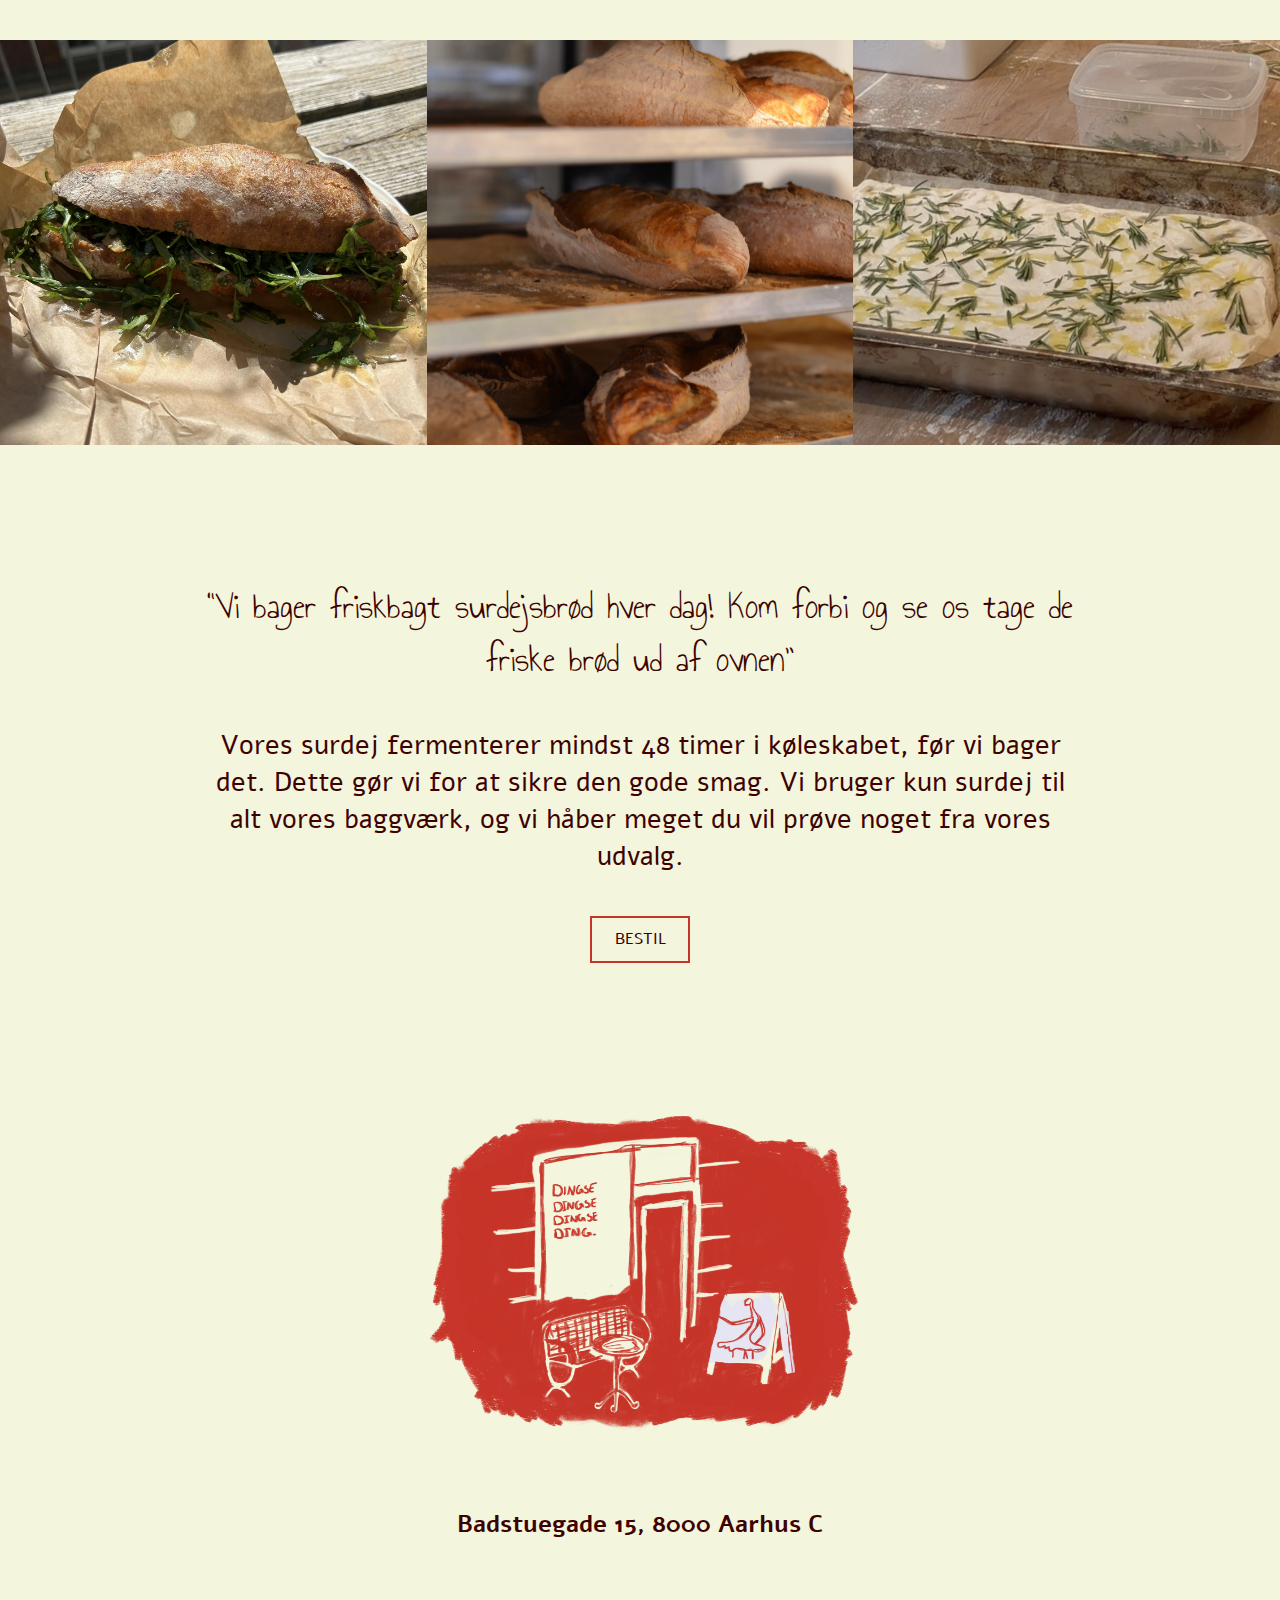
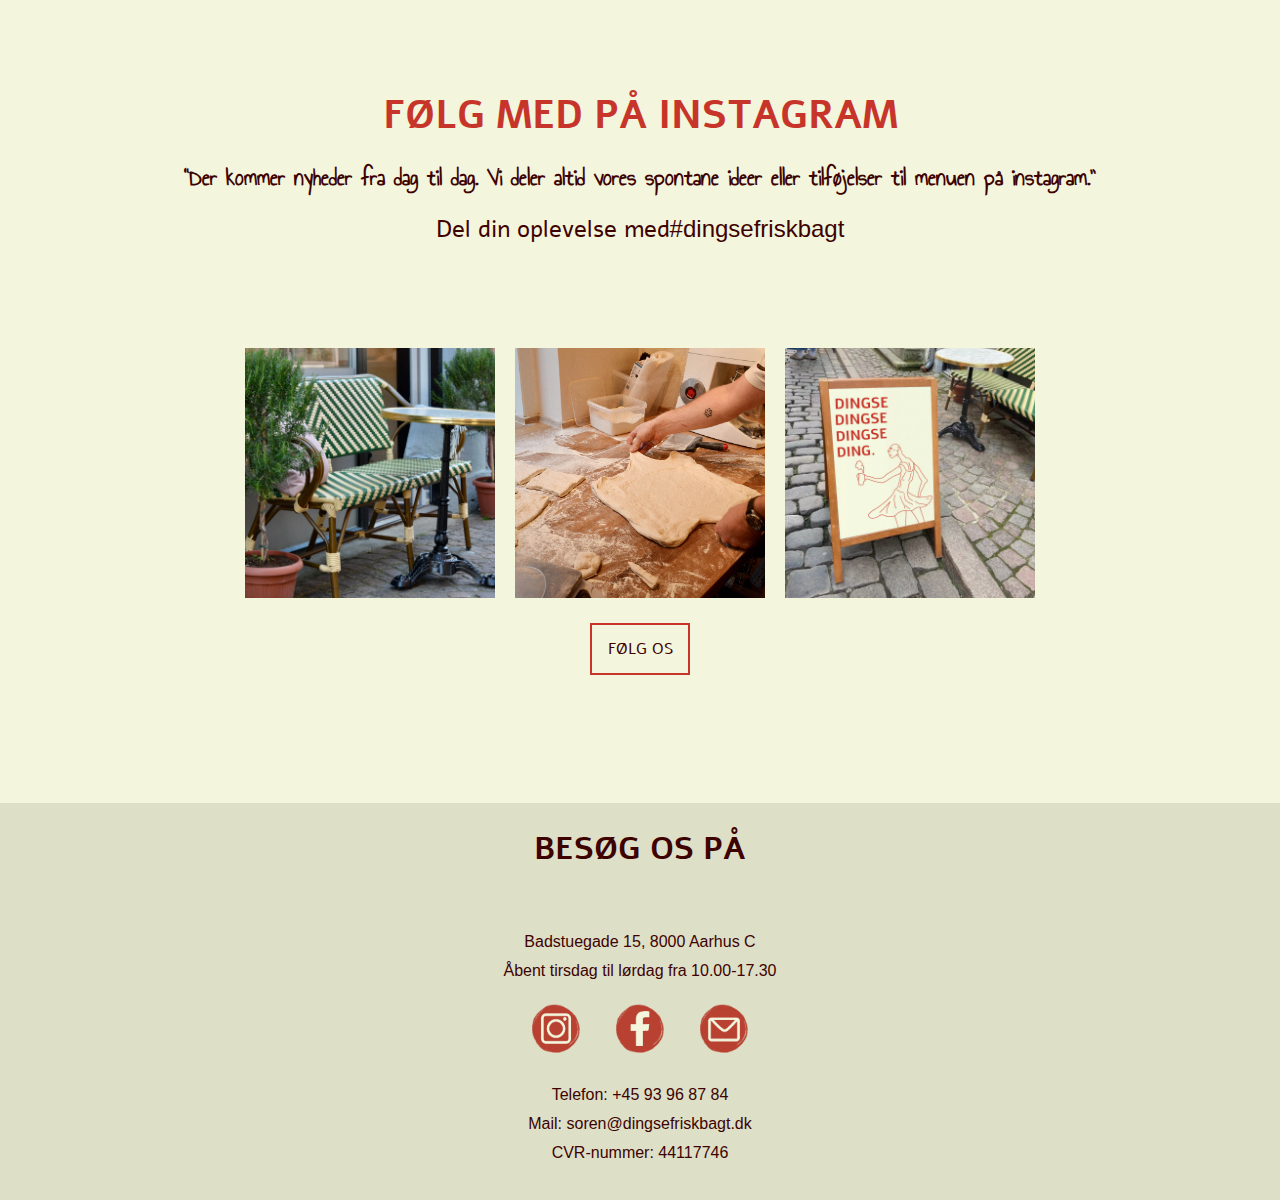
==== commit 8f598455: "menukort rettelser" ====
--- a/index.html
+++ b/index.html
@@ -150,7 +150,6 @@
                             </aside>
                             <hr>
                 
-                
                             <ul class="hidden" id="sandwichul">
                                 <li>
                                 <h4 class="alefred" id="prismenu"> Alle sandwich 89kr</h4>
@@ -178,10 +177,17 @@
                                     <p class="menuitemtxt">rød peber, chili & tomatiseret mayonaise, frisk agurk & rucola</p>
                                 </li>
                                 <li>
-                                    <h4 class="menuitemname">SALAD À LA PROVENCAL</h4>
-                                    <p class="menuitemtxt">nye kartofler, modne tomater, oliven, skalotteløg, estragon, ramsløg & dijon vinaigrette</p>
-                                </li>
+                                    <div class="bladiconrow">
+                                        <h4 class="menuitemname" id="provencal">SALAD À LA PROVENCAL</h4>  
+                                        <img class="bladicon" src="/img/icon/instagram.png" alt="">
+  
+                                    </div>
+                                        <p class="menuitemtxt">nye kartofler, modne tomater, oliven, skalotteløg, estragon, ramsløg & dijon vinaigrette</p>
+                                   
+                                </li>
+
                             </ul>
+
                 
                             <img class="hidden2" id="menukortsandwichimg" src="img/familystyle/sandwich.webp" alt="">
                 
--- a/css/style.css
+++ b/css/style.css
@@ -136,6 +136,7 @@
   margin-right: auto;
 }
 
+/*burgermenu indhold*/
 .sidebar {
   position: fixed;
   top: 0;
@@ -202,95 +203,6 @@
 }
 
 
-/* Mobil Media Queries */
-@media (max-width: 800px) {
-  .hideOnMobile {
-      display: none;
-  }
-  .menu-button {
-      display: block;
-      font-size: 2em;
-  }
-  .sidebar {
-      display: flex;
-      display: none;
-      gap: 100px;
-      align-content: center;
-      width: 100%;
-  }
-
-  .sidebar a {
-    width: 100%;
-    text-align: center;
-    padding: 10px 0;
-    text-decoration: none;
-    color: var(--red);
-    font-size: 2.3em;
-  }
-
-  .uller{
-    display: flex;
-    flex-direction: column;
-    gap: 100px;
-    text-align: center;
-  }
-
-}
-
-/* Menukort i html*/
-
-.menukort_main{
-  display: flex;
-  min-height: 100vh;
-}
-
-
-#menucard2 {
-  display: flex;
-  flex-direction: column;
-  gap: 50px;
-}
-
-#morewordsmenu2 {
-  margin-block-start: 0;
-  margin-block-end: 1em;
-}
-
-#andimg2 {
-  position: relative;
-  margin-top: 50px;
-}
-
-#andimg2 h3 {
-  display: flex;
-  flex-direction: column;
-  justify-content: center;
-  align-items: center;
-  font-size: 3.7em;
-  z-index: 0;
-}
-
-#andimg2 img {
-  position: absolute;
-  width: 250px;
-  z-index: 1;
-  top: 10%;
-  left: 60%;
-  transform: translateX(-50%);
-}
-
-#tekstmenu2 {
-  line-height: 110%;
-  display: flex;
-  justify-content: center;
-  align-items: center;
-  margin-top: 10%;
-  margin-bottom: 10%;
-  margin-left: 5%;
-  margin-right: 5%;
-  font-size: 1.7em;
-}
-
 
 /*Menukort - slide out*/
   /* Menukort */
@@ -332,6 +244,19 @@
     margin-bottom: 5%;
     font-weight: 600;
     font-family: "Annie Use Your Telescope", cursive;
+  }
+
+  .bladicon{
+    max-width: 100%;
+    height:40px;
+    padding: 5px;
+    margin-left: 5px;
+  }
+
+  .bladiconrow{
+    display: flex;
+    flex-direction: row;
+    align-items: center;
   }
 
   #menukortsandwichimg, #menukortkaffeimg {
@@ -355,14 +280,14 @@
     margin-top: 10%;
     cursor: pointer;
     transition: background-color 0.3s ease, box-shadow 0.3s ease, transform 0.3s ease;
-}
-
-#bestilknapmenu:hover {
-  background-color: var(--contrastbackground); /* Change background color on hover */
-  box-shadow: 0 4px 15px #c7352a(0, 0, 0, 0.2); /* Add box shadow on hover */
-  transform: scale(1.05); /* Slightly enlarge the button on hover */
-  border-color: var(--red);
-}
+  } 
+
+  #bestilknapmenu:hover {
+    background-color: var(--contrastbackground); /* Change background color on hover */
+    box-shadow: 0 4px 15px #c7352a(0, 0, 0, 0.2); /* Add box shadow on hover */
+    transform: scale(1.05); /* Slightly enlarge the button on hover */
+    border-color: var(--red);
+  }
 
   #andimg {
     position: relative;
@@ -425,6 +350,11 @@
 
   .menuitemname{
     font-weight: 400;
+  }
+
+  /*Styler sandwich ord med vegetar icon*/
+  #provencal{
+    margin-bottom: 0;
   }
 
   /*Styling af menukort animation*/
@@ -570,802 +500,900 @@
   }
   
   
-
+/**************************************************/
 /*Forside*/
-/* video forside */
-.forside1 {
-  height: 93vh;
-  position: relative; /* Tilføjer position: relative; til forældreelementet */
-}
-
-.forside-video {
-  width: 100%;
-  height: 100%; /* Sætter videoens højde til 100% af forældreelementets højde */
-  position: absolute;
-  top: 0;
-  left: 0;
-  object-fit: cover; /* Sikrer, at videoen fylder hele forældreelementet uden at miste proportioner */
-}
-
-@media (max-width: 800px) {
-  .forside-video {
-    width: 100vh; /* Brug viewportets højde */
-    height: 100vw; /* Brug viewportets bredde */
-    position: absolute;
-    top: 50%;
-    left: 50%;
-    transform: translate(-50%, -50%) rotate(90deg); /* Ret roteringsværdien */
-  }
-}
-
-/* scrool pil */
-
-.pil{
-  position: absolute;
-  top: 85%;
-  left: 50%;
-  transform: translate(-50%, -50%);
-}
-
-.pil div{
-  display: block;
-  width: 25px;
-  height: 25px;
-  border-bottom: 5px solid var(--gul);
-  border-right: 5px solid var(--gul);
-  transform: rotate(45deg);
-  margin: -5px;
-  animation: animate 2s infinite;
-}
-
-.pil div:nth-child(2){
-  animation-delay: -0.2s;
-}
-
-.pil div:nth-child(3){
-  animation-delay: -0.4s;
-}
-
-@keyframes animate{
-  0% {
-    opacity: 0;
-    transform: rotate(45deg) translate(-20px, -20px);
-  }
-  50% {
-    opacity: 1;
-  }
-  100% {
-    opacity: 0;
-    transform: rotate(45deg) translate(20px, 20px);
-  }
-}
-
-/* multiwords(dingse)*/
-.firexdingse {
-  margin-top: -10%;
-  margin-left: 30%;
-  font-size: 2rem;
-}
-
-.firexdingse h3 {
-  opacity: 0;
-  transform: translateY(20px); /* Startposition under deres endelige destination */
-  transition: opacity 0.2s ease-out, transform 0.2s ease-out;
-}
-
-.firexdingse h3.visible {
-  opacity: 1;
-  transform: translateY(0); /* Endelig position */
-}
-
-/*bestilknap forside*/
-#bestilknapforside2{
-  width: 40%;
-  padding-top: 1%;
-  padding-bottom: 1%;
-  font-weight: 500;
-  display: flex;
-  justify-content: center;
-  align-items: center;
-  margin: 0 auto;
-  margin-bottom: 10%;
-  margin-top: 2%;
-  cursor: pointer;
-  transition: background-color 0.3s ease, box-shadow 0.3s ease, transform 0.3s ease;
-}
-
-#bestilknapforside2:hover {
-  background-color: var(--contrastbackground); /* Change background color on hover */
-  box-shadow: 0 4px 15px #c7352a(0, 0, 0, 0.2); /* Add box shadow on hover */
-  transform: scale(1.05); /* Slightly enlarge the button on hover */
-  border-color: var(--red);
-}
-
-/* dingsedame */
-.dingseukop {
-  width: 60%;
-  margin-top: 10%;
-}
-
-
-/* midtersection */
-.midtersection {
-  display: flex;
-  flex-direction: column;
-  justify-content: center;
-  align-items: center; 
-  margin: 8% 10%;
-  text-align: center;
-  margin-top: 8%;
-}
-
-/* Fjerner noget af teksten fra mobil version */
-  .responsivetekst {
-    display: none;
-  }
-
-  #responsivetekst {
-    display: none;
-  }
-  
-  #responsivetekst1 {
+  /* video forside */
+    .forside1 {
+      height: 93vh;
+      position: relative; /* Tilføjer position: relative; til forældreelementet */
+    }
+
+    .forside-video {
+      width: 100%;
+      height: 100%; /* Sætter videoens højde til 100% af forældreelementets højde */
+      position: absolute;
+      top: 0;
+      left: 0;
+      object-fit: cover; /* Sikrer, at videoen fylder hele forældreelementet uden at miste proportioner */
+    }
+
+  /* scrool pil */
+    .pil{
+      position: absolute;
+      top: 85%;
+      left: 50%;
+      transform: translate(-50%, -50%);
+    }
+
+    .pil div{
+      display: block;
+      width: 25px;
+      height: 25px;
+      border-bottom: 5px solid var(--gul);
+      border-right: 5px solid var(--gul);
+      transform: rotate(45deg);
+      margin: -5px;
+      animation: animate 2s infinite;
+    }
+
+    .pil div:nth-child(2){
+      animation-delay: -0.2s;
+    }
+
+    .pil div:nth-child(3){
+      animation-delay: -0.4s;
+    }
+
+    @keyframes animate{
+      0% {
+        opacity: 0;
+        transform: rotate(45deg) translate(-20px, -20px);
+      }
+      50% {
+        opacity: 1;
+      }
+      100% {
+        opacity: 0;
+        transform: rotate(45deg) translate(20px, 20px);
+      }
+    }
+
+  /* multiwords(dingse)*/
+    .firexdingse {
+      margin-top: -10%;
+      margin-left: 30%;
+      font-size: 2rem;
+    }
+
+    .firexdingse h3 {
+      opacity: 0;
+      transform: translateY(20px); /* Startposition under deres endelige destination */
+      transition: opacity 0.2s ease-out, transform 0.2s ease-out;
+    }
+
+    .firexdingse h3.visible {
+      opacity: 1;
+      transform: translateY(0); /* Endelig position */
+    }
+
+  /*bestilknap forside*/
+    #bestilknapforside2{
+      width: 40%;
+      padding-top: 1%;
+      padding-bottom: 1%;
+      font-weight: 500;
+      display: flex;
+      justify-content: center;
+      align-items: center;
+      margin: 0 auto;
+      margin-bottom: 10%;
+      margin-top: 2%;
+      cursor: pointer;
+      transition: background-color 0.3s ease, box-shadow 0.3s ease, transform 0.3s ease;
+    }
+
+    #bestilknapforside2:hover {
+      background-color: var(--contrastbackground); /* Change background color on hover */
+      box-shadow: 0 4px 15px #c7352a(0, 0, 0, 0.2); /* Add box shadow on hover */
+      transform: scale(1.05); /* Slightly enlarge the button on hover */
+      border-color: var(--red);
+    }
+
+  /* dingsedame */
+    .dingseukop {
+      width: 60%;
+      margin-top: 10%;
+    }
+
+  /* midtersection */
+  .midtersection {
+    display: flex;
+    flex-direction: column;
+    justify-content: center;
+    align-items: center; 
+    margin: 8% 10%;
+    text-align: center;
+    margin-top: 8%;
+  }
+
+  /* Fjerner noget af teksten fra mobil version */
+    .responsivetekst {
+      display: none;
+    }
+
+    #responsivetekst {
+      display: none;
+    }
+    
+    #responsivetekst1 {
+      display: flex;
+      justify-content: center;
+      font-weight: 200;
+    }
+
+    #responsivetekst2 {
+      display: flex;
+      justify-content: center;
+      font-weight: 200;
+    }
+    
+  /* tekst til midtersection */
+    .knap {
+      border: 2px solid #c7352a; 
+      margin-left: 20px;
+      margin-right: 20px;
+      padding-bottom: 2px; 
+    }
+
+    #kursivtekst {
+      margin-top: 5%;
+      margin-left: 5%;
+      margin-right: 5%;
+      text-align: center;
+      font-weight: 200;
+    }
+
+  /* billeder på midtersection */
+    .udefraillustration {
+      width: 80%;
+      height: 80%;
+      margin-top: 5%;
+      margin-bottom: 5%;
+    }
+
+    .broedforside{
+      width: 100%;
+      height: 100%;
+      margin-top: 0;
+      object-fit: cover;
+    }
+
+  /* instagram sektion */
+
+    .instagram {
+      margin-top: 20%;
+    }
+
+    .foelgtekst {
+      text-align: center;
+      align-items: center;
+      display: flex;
+      flex-direction: column;
+      margin-top: 10%;
+    }
+
+    .midtersection h2 {
+    padding: 2%;
+    }
+
+    .foelgbilleder {
     display: flex;
     justify-content: center;
-    font-weight: 200;
-  }
-
-  #responsivetekst2 {
+    align-items: center;
+    width: 60%;
+    height: 60%;
+    flex-direction: column;
+    margin-top: 8%;
+    }
+
+    .billedeserie1 {
     display: flex;
     justify-content: center;
-    font-weight: 200;
-  }
-  
-/* tekst til midtersection */
-.knap {
-  border: 2px solid #c7352a; 
-  margin-left: 20px;
-  margin-right: 20px;
-  padding-bottom: 2px; 
-}
-
-#kursivtekst {
-  margin-top: 5%;
-  margin-left: 5%;
-  margin-right: 5%;
-  text-align: center;
-  font-weight: 200;
-}
-
-/* billeder på midtersection */
-.udefraillustration {
-  width: 80%;
-  height: 80%;
-  margin-top: 5%;
-  margin-bottom: 5%;
-}
-
-.broedforside{
-  width: 100%;
-  height: 100%;
-  margin-top: 0;
-  object-fit: cover;
-}
-
-/* instagram sektion */
-
-.instagram {
-  margin-top: 20%;
-}
-
-.foelgtekst {
-  text-align: center;
-  align-items: center;
-  display: flex;
-  flex-direction: column;
-  margin-top: 10%;
-}
-
-.midtersection h2 {
-padding: 2%;
-}
-
-.foelgbilleder {
-display: flex;
-justify-content: center;
-align-items: center;
-width: 60%;
-height: 60%;
-flex-direction: column;
-margin-top: 8%;
-}
-
-.billedeserie1 {
-display: flex;
-justify-content: center;
-align-items: center;
-text-align: center;
-flex-direction: column;
-}
-
-.foelgknap {
-display: flex;
-justify-content: center;
-align-items: center;
-}
-
-.desktopbilleder {
-  display: none;
-}
-
-.desktopbilleder img{
-  display: none;
-}
-
-
-
+    align-items: center;
+    text-align: center;
+    flex-direction: column;
+    }
+
+    .foelgknap {
+    display: flex;
+    justify-content: center;
+    align-items: center;
+    }
+
+    .desktopbilleder {
+      display: none;
+    }
+
+    .desktopbilleder img {
+      display: none;}
+
+
+/**************************************************/
 /*Kontakt os*/ 
 
 
-/* Styling af font med ID for at størrelserne passer */
-
-#openhours{
-  font-size: 2em;
-  display: flex;
-  text-align: center;
-  justify-content: center;
-}
-
-#vibor, #adressekontakt{
-  font-size: 2em;
-}
-
-/* Styling af tekst + padding */
-
-.kontakt-main {
-  display: flex;
-  flex-direction: column;
-  gap: 2%;
-  text-align: center;
-}
-
-/* Styling af billeder på kontakt siden */
-
-.coverbillede {
-  height: 40vh;
-  position: relative;
-}
-
-.coverkontakt {
-  position: absolute;
-  object-fit: cover;
-  width: 100%;
-  height: 100%;
-  left: 0;
-}
-
-.kort-kontakt {
-  width: 100%;
-  height: auto;
-}
-
-/* Tilføjet padding for at give luft mellem teksten på siden. Tilføjet i % for at være responsiv */
-.kontakt-sektion {
-  padding: 5%;
-}
-
-.adresse-kontakt {
-  padding: 5%;
-  text-align: center;
-}
-
-.telefon-nummer-kontakt {
-  padding: 5%;
-}
-.telefon-nummer-kontakt h2 {
-  margin-bottom: 3%;
-}
-
-/* Styling af ring tekst + dingsedame med telefon. Da dette er en lidt anden styling end en colum bruges inline grid */
-
-.ringx4container {
-  display: grid;
-  grid-template-columns: 1fr 1fr;
-  padding: 5%;
-  margin: auto;
-  box-sizing: border-box;
-  width: fit-content;
-}
-
-.ringx4 {
-  text-align: center;
-  padding: 5%;
-  background-color: var(--background);
-}
-
-.ringx4 h3 {
-  opacity: 0;
-  transform: translateY(20px); /* Startposition under deres endelige destination */
-  transition: opacity 0.2s ease-out, transform 0.2s ease-out;
-}
-
-.ringx4 h3.visible {
-  opacity: 1;
-  transform: translateY(0); /* Endelig position */
-}
-
-.dingsetelefon {
-  width: auto;
-  height: 35vh;
-}
-
-.foelgknap1 {
-  margin: 5% 5%;
-  }
-
- 
-/*Bag om Dingse*/
-
-/* Styling af første del af bagom */
-.bagom1{
-  display: grid;
-}
-
-.bagom1 h1 {
-  text-align: center;
-  padding: 5%; 
-}
-
-.bagom1 p {
-  padding: 5%;
-  text-align: justify;
-}
-
-/* Styler så billedet er 100% på telefon */
-.bagom1 img{
-  width: 100%;
-}
-
-.read-more img{
-  width: 100%;
-}
-
-/* Styler søren og olivia teksten til mobil */
-.bagom-ordx4 {
-  padding: 5% 3%;
-  margin-left: 20px;
-}
-
-.bagom-ordx4 h3 {
-  opacity: 0;
-  transform: translateY(20px); /* Startposition under deres endelige destination */
-  animation: pop 0.2s forwards;
-}
-
-.bagom-ordx4 h3:nth-child(1) {
-  animation-delay: 0s;
-}
-
-.bagom-ordx4 h3:nth-child(2) {
-  animation-delay: 0.2s;
-}
-
-.bagom-ordx4 h3:nth-child(3) {
-  animation-delay: 0.4s;
-}
-
-.bagom-ordx4 h3:nth-child(4) {
-  animation-delay: 0.6s;
-}
-
-@keyframes pop {
-  to {
+  /* Styling af font med ID for at størrelserne passer */
+
+  #openhours{
+    font-size: 2em;
+    display: flex;
+    text-align: center;
+    justify-content: center;
+  }
+
+  #vibor, #adressekontakt{
+    font-size: 2em;
+  }
+
+  /* Styling af tekst + padding */
+
+  .kontakt-main {
+    display: flex;
+    flex-direction: column;
+    gap: 2%;
+    text-align: center;
+  }
+
+  /* Styling af billeder på kontakt siden */
+
+  .coverbillede {
+    height: 40vh;
+    position: relative;
+  }
+
+  .coverkontakt {
+    position: absolute;
+    object-fit: cover;
+    width: 100%;
+    height: 100%;
+    left: 0;
+  }
+
+  .kort-kontakt {
+    width: 100%;
+    height: auto;
+  }
+
+  /* Tilføjet padding for at give luft mellem teksten på siden. Tilføjet i % for at være responsiv */
+  .kontakt-sektion {
+    padding: 5%;
+  }
+
+  .adresse-kontakt {
+    padding: 5%;
+    text-align: center;
+  }
+
+  .telefon-nummer-kontakt {
+    padding: 5%;
+  }
+  .telefon-nummer-kontakt h2 {
+    margin-bottom: 3%;
+  }
+
+  /* Styling af ring tekst + dingsedame med telefon. Da dette er en lidt anden styling end en colum bruges inline grid */
+    .ringx4container {
+      display: grid;
+      grid-template-columns: 1fr 1fr;
+      padding: 5%;
+      margin: auto;
+      box-sizing: border-box;
+      width: fit-content;
+    }
+
+    .ringx4 {
+      text-align: center;
+      padding: 5%;
+      background-color: var(--background);
+    }
+
+    .ringx4 h3 {
+      opacity: 0;
+      transform: translateY(20px); /* Startposition under deres endelige destination */
+      transition: opacity 0.2s ease-out, transform 0.2s ease-out;
+    }
+
+    .ringx4 h3.visible {
       opacity: 1;
       transform: translateY(0); /* Endelig position */
-  }
-}
-
-
-
-/* tekst til bagom */
-.tekst_container_bagom {
-  margin-top: 10%;
-}
-
-.broedtekst {
-  display: flex;
-  justify-content: center;
-  text-align: justify;
-  align-items: center;
-  margin-left: 10%;
-  margin-right: 10%;
-  margin-bottom: 1%;
-  line-height: 2rem;
-}
-
-#mere {
-  margin-left: 10%;
-}
-
-.bagom-ordx4 {
-  padding: 5% 3%;
-  margin-left: 20px;
-}
-
-
-/* Bag om undersider */
-
-/* om søren og olivia */
-#tekst_container_bagom {
-  display: flex;
-  flex-direction: column;
-  align-items: center; /* Center items horizontally */
-}
-
-.skjult {
-  display: none;
-}
-
-#laesMereKnap, #lukKnap {
-  border: 2px solid #c7352a; 
-  padding-bottom: 2px;
-  display: flex;
-  justify-content: center;
-  margin: 0 40% 70px 40%;
-}
-
-
-#lukKnap {
-  display: none;  /* Initially hide the "Luk" button */
-}
-
-
-/* Mere om */
-.read-more {
-  margin: 60px 0;
-}
-
-.faqer {
-  margin-bottom: 15%;
-  margin-left: 10%;
-  margin-right: 10%;
-}
-
-.read-more-content {
-  display: flex;
-  justify-content: space-between;
-  margin-bottom: 10px;
-}
-
-.text {
-  background-color: var(--background);
-  width: 50%;
-  color: #FFFFFF;
-  padding: 20px;
-  box-sizing: border-box;
-  line-height: 2rem;
-}
-
-.mobil_broed {
-  display: none;
-}
-
-.img {
-  background-color: var(--background);
-  width: 50%;
-  padding: 20px;
-  box-sizing: border-box;
-}
-/*læs mere knap bag om*/
-.fold_reply {
-  display: flex;
-  cursor: pointer; 
-  text-align: center;
-  justify-content: center;
-  align-items: center;
-  margin-left: -84%;
-  margin-top: -10%;
-}
-
-.in{
-  margin-left: 0;
-}
-
-
-.fold_btn {
-  padding: 5px 10px;
-  margin: 10px 0;
-  background-color: var(--contrastbackground);
-  color: var(--dark);
-  font-family: "Alef", sans-serif;
-  text-align: center;
-  cursor: pointer;
-  width: 8em;
-}
-
-.fold_btn1 {
-  padding: 5px 10px;
-  margin: 10px 0;
-  background-color: var(--contrastbackground);
-  color: var(--dark);
-  font-family: "Alef", sans-serif;
-  text-align: center;
-  cursor: pointer;
-  width: 8em;
-  margin-left: 92% ;
-  margin-left: 90% ;}
-
-.fold_in_btn {
-  display: block;
-  width: 25px;
-  height: 25px;
-  border-bottom: 5px solid var(--red);
-  border-right: 5px solid var(--red);
-  transform: rotate(225deg);
-  margin-top: 220px;
-  margin-left: 0;
-  animation: hop 1s ease-in-out infinite;
-}
-
-@keyframes hop {
-  0% { transform: translateY(0) rotate(225deg); }
-  50% { transform: translateY(-10px) rotate(225deg); }
-  100% { transform: translateY(0) rotate(225deg); }
-}
-
-
-
-.reply {
-  display: none; /* Hide the reply content initially */
-  background-color: var(--contrastbackground);
-  margin-bottom: 7%;
-  padding: 11% 0 3% 0;
-}
-
-/* Styling af fold ud siderne */
-
-.content {
-  display: none;
-  overflow: hidden;
-}
-
-/* Styler alle p i "content" fold ud sektionerne */
-
-
-/* surdej foldud side */
-/* tekst til foldud surdej */
-
-#h1_foldud {
-  font-weight: 100;
-  margin-bottom: 2%;
-}
-
-#h2_foldud {
-font-weight: 100;
-margin-bottom: -7%;
-}
-
-#h3_foldud {
-font-size: 3rem;
-color: #c7352a;
-margin-left: 22%;
-margin-bottom: 1%;
-}
-
-#h3_foldud_siden {
-  font-size: 3rem;
-  color: #c7352a;
-  margin-left: 58%;
-  margin-top: -5%;
-  }
-
-#p_foldud {
-  margin-right: 30%;
-  margin-bottom: 5%;
-}
-
-.p_foldud_info {
-  margin-left: 25%;
-  margin-right: 55%;
-  margin-top: 2%;
-}
-
-.p_foldud_info_side {
- margin-left: 60%;
- margin-right: 20%;
-}
-
-.tekst_foldud_bagom {
-  margin-top: 5%;
-  margin-left: 10%;
-  margin-right: 10%;
-  margin-bottom: 10%;
-}
-
-/* billeder foldud bagom surdej */
-.surdej5 {
-  object-fit: cover;
-  height: 50vh;
-  width: 35vh;
-  margin-top: -180px;
-}
-
-#fermentering_af_surdej {
-width: 20%;
-margin-left: 25%;
-margin-top: -2%;
-}
-
-#straek_og_fold_surdej {
-width: 20%;
-margin-left: 60%;
-margin-top: -5;
-}
-
-#bages_ved_hoej_varme {
-width: 20%;
-margin-left: 25%;
-margin-top: -2%;
-}
-
-#laesmere_hover:hover {
-  background-color: var(--gul); /* Change background color on hover */
-  box-shadow: 0 4px 15px #c7352a(0, 0, 0, 0.2); /* Add box shadow on hover */
-  transform: scale(1.05); /* Slightly enlarge the button on hover */
-}
-
-/* dingsevand foldud side */
-
-/* tekst til folud dingsevand */
-
-.dingsedrik_titel {
-  margin-top: -8%;
-  margin-left: 10%;
-}
-
-#h2_hjemmelavet {
-  font-weight: 100;
-}
-
-.p_foldud_dingsevand {
-  display: flex;
-  justify-content: center;
-  align-items: center;
-  text-align: center;
-  margin-left: 20.5%;
-  margin-right: 20.5%;
-  margin-top: 5%;
-}
-
-#h3_foldud_dingsevand {
-  display: flex;
-  justify-content: center;
-  align-items: center;
-  text-align: center;
-  margin-left: 20.5%;
-  margin-right: 20.5%;
-  margin-top: 5%;
-}
-
-
-/* billeder foldud dingsevand */
-#dingsevand_figur {
-  width: 40%;
-  margin-left: 50%;
-  margin-top: -7%;
-  margin-bottom: 5%;
-}
-
-.dingsevand-fotocontainer {
-  display: flex;
-  justify-content: center;
-  align-items: center;
-  gap: 30px; 
-}
-
-.dingsevand-fotocontainer img {
-  object-fit: cover;
-  width: 50vh;
-  height: 50vh;
-}
-
-
-.dingsevand_illustration {
-  display: flex;
-  justify-content: center;
-  align-items: center;
-}
-
-#dingsevand_illustration {
-  width: 30%;
-  height: auto;
-  margin-top: 3%;
-}
-
-/* smagsvarianter */
-
-.smagsvarianter {
-  display: flex;
-  justify-content: center; 
-  align-items: center;     
-  gap: 40px;  
-  margin-top: 5%; 
-  margin-bottom: 3%;            
-}
-
-.smagsvarianter > div {
-  text-align: center;      
-}
-
-.smagsvarianter img {
-  width: 120px;            
-  height: auto;
-}
-
-/* råvarer foldud side */
-
-/* tekst i folud råvare */
-
-#h2_foldud_raevare {
-  font-weight: 100;
-  margin-top: -7%;
-  display: flex;
-  justify-content: center;
-  align-items: center;
-  text-align: center;
-  margin-left: 17%;
-  margin-right: 17%;
-  margin-bottom: 5%;
-}
-
-.p_foldud_raevare {
-  margin-top: 5%;
-  display: flex;
-  justify-content: center;
-  align-items: center;
-  text-align: justify;
-  margin-left: 20%;
-  margin-right: 20%;
-}
-
-/* billeder/video i foldud råvare */
-.bagom-raevare {
-  display: flex;
-  align-content: center;
-  justify-content: center;
-}
-.raevare-video {
-  width: 60%;
-}
-
-.platte_container {
-  display: flex;
-  justify-content: center; 
-  align-items: center;  
-  margin-top: 5%;
-  margin-bottom: 5%;
-}
-
-.platte {
-  width: 80%;             
-  max-width: 600px;       
-  height: auto;            
-}
-
-/* olivien oliecontainer */
-.oliven_container {
-  display: flex;
-  justify-content: center;
-  align-items: center;
-  gap: 10%;
-  margin-top: 10%;
-  margin-bottom: 10%;
-}
-
-.olivenolie_og_smoer {
-  max-width: 300px;
-}
-
-/*Footer*/
+    }
+
+    .dingsetelefon {
+      width: auto;
+      height: 35vh;
+    }
+
+    .foelgknap1 {
+      margin: 5% 5%;
+      }
+
+/**************************************************/
+/***************** Menukort i html ****************/
+
+  .menukort_main{
+    display: flex;
+    min-height: 100vh;
+  }
+
+  #menucard2 {
+    display: flex;
+    flex-direction: column;
+    gap: 50px;
+  }
+
+  #morewordsmenu2 {
+    margin-block-start: 0;
+    margin-block-end: 1em;
+  }
+
+  #andimg2 {
+    position: relative;
+    margin-top: 50px;
+  }
+
+  #andimg2 h3 {
+    display: flex;
+    flex-direction: column;
+    justify-content: center;
+    align-items: center;
+    font-size: 3.7em;
+    z-index: 0;
+  }
+
+  #andimg2 img {
+    position: absolute;
+    width: 250px;
+    z-index: 1;
+    top: 10%;
+    left: 60%;
+    transform: translateX(-50%);
+  }
+
+  #tekstmenu2 {
+    line-height: 110%;
+    display: flex;
+    justify-content: center;
+    align-items: center;
+    margin-top: 10%;
+    margin-bottom: 10%;
+    margin-left: 5%;
+    margin-right: 5%;
+    font-size: 1.7em;
+  }
+
+  .krysmenuhtml{
+    position: absolute;
+    right: 20px;
+    margin-top: 10px;
+  }
+ 
+/************************************************* */
+/************ Bag om Dingse ************/
+
+  /* Styling af første del af bagom */
+    .bagom1{
+      display: grid;
+    }
+
+    .bagom1 h1 {
+      text-align: center;
+      padding: 5%; 
+    }
+
+    .bagom1 p {
+      padding: 5%;
+      text-align: justify;
+    }
+
+  /* Styler så billedet er 100% på telefon */
+    .bagom1 img{
+      width: 100%;
+    }
+
+    .read-more img{
+      width: 100%;
+    }
+
+  /* Styler søren og olivia teksten til mobil */
+    .bagom-ordx4 {
+      padding: 5% 3%;
+      margin-left: 20px;
+    }
+
+    .bagom-ordx4 h3 {
+      opacity: 0;
+      transform: translateY(20px); /* Startposition under deres endelige destination */
+      animation: pop 0.2s forwards;
+    }
+
+    .bagom-ordx4 h3:nth-child(1) {
+      animation-delay: 0s;
+    }
+
+    .bagom-ordx4 h3:nth-child(2) {
+      animation-delay: 0.2s;
+    }
+
+    .bagom-ordx4 h3:nth-child(3) {
+      animation-delay: 0.4s;
+    }
+
+    .bagom-ordx4 h3:nth-child(4) {
+      animation-delay: 0.6s;
+    }
+
+    @keyframes pop {
+      to {
+          opacity: 1;
+          transform: translateY(0); /* Endelig position */
+      }
+    }
+
+  /* tekst til bagom */
+    .tekst_container_bagom {
+      margin-top: 10%;
+    }
+
+    .broedtekst {
+      display: flex;
+      justify-content: center;
+      text-align: justify;
+      align-items: center;
+      margin-left: 10%;
+      margin-right: 10%;
+      margin-bottom: 1%;
+      line-height: 2rem;
+    }
+
+    #mere {
+      margin-left: 10%;
+    }
+
+    .bagom-ordx4 {
+      padding: 5% 3%;
+      margin-left: 20px;
+    }
+
+
+  /* Bag om undersider */
+
+  /* om søren og olivia */
+    #tekst_container_bagom {
+      display: flex;
+      flex-direction: column;
+      align-items: center; /* Center items horizontally */
+    }
+
+    .skjult {
+      display: none;
+    }
+
+    #laesMereKnap, #lukKnap {
+      border: 2px solid #c7352a; 
+      padding-bottom: 2px;
+      display: flex;
+      justify-content: center;
+      margin: 0 40% 70px 40%;
+    }
+
+    #lukKnap {
+      display: none;  /* Initially hide the "Luk" button */
+    }
+
+  /* Mere om */
+    .read-more {
+      margin: 60px 0;
+    }
+
+    .faqer {
+      margin-bottom: 15%;
+      margin-left: 10%;
+      margin-right: 10%;
+    }
+
+    .read-more-content {
+      display: flex;
+      justify-content: space-between;
+      margin-bottom: 10px;
+    }
+
+    .text {
+      background-color: var(--background);
+      width: 50%;
+      color: #FFFFFF;
+      padding: 20px;
+      box-sizing: border-box;
+      line-height: 2rem;
+    }
+
+    .mobil_broed {
+      display: none;
+    }
+
+    .img {
+      background-color: var(--background);
+      width: 50%;
+      padding: 20px;
+      box-sizing: border-box;
+    }
+
+  /*læs mere knap bag om*/
+    .fold_reply {
+      display: flex;
+      cursor: pointer; 
+      text-align: center;
+      justify-content: center;
+      align-items: center;
+      margin-left: -84%;
+      margin-top: -10%;
+    }
+
+    .in{
+      margin-left: 0;
+    }
+
+
+    .fold_btn {
+      padding: 5px 10px;
+      margin: 10px 0;
+      background-color: var(--contrastbackground);
+      color: var(--dark);
+      font-family: "Alef", sans-serif;
+      text-align: center;
+      cursor: pointer;
+      width: 8em;
+    }
+
+    .fold_btn1 {
+      padding: 5px 10px;
+      margin: 10px 0;
+      background-color: var(--contrastbackground);
+      color: var(--dark);
+      font-family: "Alef", sans-serif;
+      text-align: center;
+      cursor: pointer;
+      width: 8em;
+      margin-left: 92% ;
+      margin-left: 90% ;}
+
+    .fold_in_btn {
+      display: block;
+      width: 25px;
+      height: 25px;
+      border-bottom: 5px solid var(--red);
+      border-right: 5px solid var(--red);
+      transform: rotate(225deg);
+      margin-top: 220px;
+      margin-left: 0;
+      animation: hop 1s ease-in-out infinite;
+    }
+
+    @keyframes hop {
+      0% { transform: translateY(0) rotate(225deg); }
+      50% { transform: translateY(-10px) rotate(225deg); }
+      100% { transform: translateY(0) rotate(225deg); }
+    }
+
+
+
+    .reply {
+      display: none; /* Hide the reply content initially */
+      background-color: var(--contrastbackground);
+      margin-bottom: 7%;
+      padding: 11% 0 3% 0;
+    }
+
+  /* Styling af fold ud siderne */
+    .content {
+      display: none;
+      overflow: hidden;
+    }
+
+  /* Styler alle p i "content" fold ud sektionerne */
+
+  /* surdej foldud side */
+    /* tekst til foldud surdej */
+
+      #h1_foldud {
+        font-weight: 100;
+        margin-bottom: 2%;
+      }
+
+      #h2_foldud {
+      font-weight: 100;
+      margin-bottom: -7%;
+      }
+
+      #h3_foldud {
+      font-size: 3rem;
+      color: #c7352a;
+      margin-left: 22%;
+      margin-bottom: 1%;
+      }
+
+      #h3_foldud_siden {
+        font-size: 3rem;
+        color: #c7352a;
+        margin-left: 58%;
+        margin-top: -5%;
+        }
+
+      #p_foldud {
+        margin-right: 30%;
+        margin-bottom: 5%;
+      }
+
+      .p_foldud_info {
+        margin-left: 25%;
+        margin-right: 55%;
+        margin-top: 2%;
+      }
+
+      .p_foldud_info_side {
+      margin-left: 60%;
+      margin-right: 20%;
+      }
+
+      .tekst_foldud_bagom {
+        margin-top: 5%;
+        margin-left: 10%;
+        margin-right: 10%;
+        margin-bottom: 10%;
+      }
+
+    /* billeder foldud bagom surdej */
+      .surdej5 {
+        object-fit: cover;
+        height: 50vh;
+        width: 35vh;
+        margin-top: -180px;
+      }
+
+      #fermentering_af_surdej {
+      width: 20%;
+      margin-left: 25%;
+      margin-top: -2%;
+      }
+
+      #straek_og_fold_surdej {
+      width: 20%;
+      margin-left: 60%;
+      margin-top: -5;
+      }
+
+      #bages_ved_hoej_varme {
+      width: 20%;
+      margin-left: 25%;
+      margin-top: -2%;
+      }
+
+      #laesmere_hover:hover {
+        background-color: var(--gul); /* Change background color on hover */
+        box-shadow: 0 4px 15px #c7352a(0, 0, 0, 0.2); /* Add box shadow on hover */
+        transform: scale(1.05); /* Slightly enlarge the button on hover */
+      }
+
+  /* dingsevand foldud side */
+
+    /* tekst til folud dingsevand */
+
+      .dingsedrik_titel {
+        margin-top: -8%;
+        margin-left: 10%;
+      }
+
+      #h2_hjemmelavet {
+        font-weight: 100;
+      }
+
+      .p_foldud_dingsevand {
+        display: flex;
+        justify-content: center;
+        align-items: center;
+        text-align: center;
+        margin-left: 20.5%;
+        margin-right: 20.5%;
+        margin-top: 5%;
+      }
+
+      #h3_foldud_dingsevand {
+        display: flex;
+        justify-content: center;
+        align-items: center;
+        text-align: center;
+        margin-left: 20.5%;
+        margin-right: 20.5%;
+        margin-top: 5%;
+      }
+
+
+    /* billeder foldud dingsevand */
+      #dingsevand_figur {
+        width: 40%;
+        margin-left: 50%;
+        margin-top: -7%;
+        margin-bottom: 5%;
+      }
+
+      .dingsevand-fotocontainer {
+        display: flex;
+        justify-content: center;
+        align-items: center;
+        gap: 30px; 
+      }
+
+      .dingsevand-fotocontainer img {
+        object-fit: cover;
+        width: 50vh;
+        height: 50vh;
+      }
+
+
+      .dingsevand_illustration {
+        display: flex;
+        justify-content: center;
+        align-items: center;
+      }
+
+      #dingsevand_illustration {
+        width: 30%;
+        height: auto;
+        margin-top: 3%;
+      }
+
+    /* smagsvarianter */
+      .smagsvarianter {
+        display: flex;
+        justify-content: center; 
+        align-items: center;     
+        gap: 40px;  
+        margin-top: 5%; 
+        margin-bottom: 3%;            
+      }
+
+      .smagsvarianter > div {
+        text-align: center;      
+      }
+
+      .smagsvarianter img {
+        width: 120px;            
+        height: auto;
+      }
+
+  /* råvarer foldud side */
+    /* tekst i folud råvare */
+      #h2_foldud_raevare {
+        font-weight: 100;
+        margin-top: -7%;
+        display: flex;
+        justify-content: center;
+        align-items: center;
+        text-align: center;
+        margin-left: 17%;
+        margin-right: 17%;
+        margin-bottom: 5%;
+      }
+
+      .p_foldud_raevare {
+        margin-top: 5%;
+        display: flex;
+        justify-content: center;
+        align-items: center;
+        text-align: justify;
+        margin-left: 20%;
+        margin-right: 20%;
+      }
+
+    /* billeder/video i foldud råvare */
+      .bagom-raevare {
+        display: flex;
+        align-content: center;
+        justify-content: center;
+      }
+      .raevare-video {
+        width: 60%;
+      }
+
+      .platte_container {
+        display: flex;
+        justify-content: center; 
+        align-items: center;  
+        margin-top: 5%;
+        margin-bottom: 5%;
+      }
+
+      .platte {
+        width: 80%;             
+        max-width: 600px;       
+        height: auto;            
+      }
+
+    /* olivien oliecontainer */
+      .oliven_container {
+        display: flex;
+        justify-content: center;
+        align-items: center;
+        gap: 10%;
+        margin-top: 10%;
+        margin-bottom: 10%;
+      }
+
+      .olivenolie_og_smoer {
+        max-width: 300px;
+      }
+
+
+
+  /* Gallery section styling */
+    .galleri {
+      display: flex;
+      justify-content: center;
+      flex-direction: column;
+      text-align: center;
+      padding: 2em 1em;
+      margin-bottom: 5%;
+      margin-top: -5%;
+      margin-left: 7%;
+      margin-right: 7%;
+    }
+
+    #galleri_tekst {
+      display: flex;
+      align-items: center;
+      justify-content: center;
+    }
+
+    #galleri_tekst1 {
+      margin-bottom: 3%;
+    }
+
+    .insta-container {
+      display: flex;
+      justify-content: center;
+      text-align: justify;
+      flex-direction: column;
+      margin-top: 3%;
+      margin-left: 6%;
+      margin-right: 20%;
+    }
+
+
+    /* Image container styling */
+    .foto-container {
+      display: flex;
+      flex-wrap: wrap;
+      gap: 1em; 
+      justify-content: center;
+    }
+
+    /* Mobile image styling */
+    .fotomobil {
+      width: 100%;
+      height: auto;
+    }
+
+    .fotodesktop {
+      width: 80%;
+      height: auto;
+    }
+
+    /* Hide desktop image by default */
+    .fotodesktop {
+      display: none;
+    }
+
+/************************************************* */
+/************ Footer ************/
 footer {
   background-color: #DDDFC7; 
   padding: 2rem 0;
@@ -1399,65 +1427,6 @@
   margin-left: 1rem; 
   margin-right: 1rem; 
 } 
-
-/* Gallery section styling */
-.galleri {
-  display: flex;
-  justify-content: center;
-  flex-direction: column;
-  text-align: center;
-  padding: 2em 1em;
-  margin-bottom: 5%;
-  margin-top: -5%;
-  margin-left: 7%;
-  margin-right: 7%;
-}
-
-#galleri_tekst {
-  display: flex;
-  align-items: center;
-  justify-content: center;
-}
-
-#galleri_tekst1 {
-  margin-bottom: 3%;
-}
-
-.insta-container {
-  display: flex;
-  justify-content: center;
-  text-align: justify;
-  flex-direction: column;
-  margin-top: 3%;
-  margin-left: 6%;
-  margin-right: 20%;
-}
-
-
-/* Image container styling */
-.foto-container {
-  display: flex;
-  flex-wrap: wrap;
-  gap: 1em; 
-  justify-content: center;
-}
-
-/* Mobile image styling */
-.fotomobil {
-  width: 100%;
-  height: auto;
-}
-
-.fotodesktop {
-  width: 80%;
-  height: auto;
-}
-
-/* Hide desktop image by default */
-.fotodesktop {
-  display: none;
-}
-
 /* ************************************************ */
 
 /*Media Querey Computer*/
@@ -1571,11 +1540,11 @@
     }
 
     .menuitemname{
-      font-size: 2em;
+      font-size: 1em;
     }
 
     .menuitemtxt{
-      font-size: 1.5em;
+      font-size: 0.8em;
     }
 
     #bestilknapmenu{
@@ -1719,169 +1688,169 @@
       width: 35vh;
       margin-top: -90px;
   }
-/* tekst til surdej foldud */
-
-#p_foldud {
-  text-align: justify;
-margin-right: 20%;
-}
-
-#h2_foldud {
-  font-size: 1.55rem;
-}
-
-#h3_foldud {
-  font-size: 2rem;
-}
-
-#h3_foldud_siden {
-  font-size: 2rem;
-}
-
-.p_foldud_info {
-  text-align: center;
-  margin-right: 50%;
-  margin-left: 20%;
-}
-
-.p_foldud_info_side {
-  text-align:center;
-  margin-right: 11%;
-  margin-left: 55%;
-}
-
-/* billeder til surdej foldud */
-.surdej5 {
-  object-fit: cover;
-  width: 100vh;
-  height: 20vh;
-}
-#fermentering_af_surdej {
-  width: 35%;
-  margin-left: 17%;
-  margin-top: -2%;
-  }
-  
-  #straek_og_fold_surdej {
-  width: 35%;
-  margin-left: 55%;
-  margin-top: -5;
-  }
-  
-  #bages_ved_hoej_varme {
-  width: 35%;
-  margin-left: 17%;
-  margin-top: -2%;
-  }
-
-    /* dingsevand foldud container */
-/* tekst til dingsevand foldud */
-
-#h2_hjemmelavet {
-  margin-top: 15%;
-}
-
-.dingsedrik_titel p {
-  font-size: 1rem;
-}
-
-.dingsedrik_titel {
-  margin-left: 5%;
-}
-
-    #dingsevand_figur {
-      width: 50%;
-      margin-left: 40%;
-      margin-top: -7%;
-      margin-bottom: 5%;
+  /* tekst til surdej foldud */
+
+  #p_foldud {
+    text-align: justify;
+  margin-right: 20%;
+  }
+
+  #h2_foldud {
+    font-size: 1.55rem;
+  }
+
+  #h3_foldud {
+    font-size: 2rem;
+  }
+
+  #h3_foldud_siden {
+    font-size: 2rem;
+  }
+
+  .p_foldud_info {
+    text-align: center;
+    margin-right: 50%;
+    margin-left: 20%;
+  }
+
+  .p_foldud_info_side {
+    text-align:center;
+    margin-right: 11%;
+    margin-left: 55%;
+  }
+
+  /* billeder til surdej foldud */
+  .surdej5 {
+    object-fit: cover;
+    width: 100vh;
+    height: 20vh;
+  }
+  #fermentering_af_surdej {
+    width: 35%;
+    margin-left: 17%;
+    margin-top: -2%;
     }
     
-    .dingsevand-fotocontainer {
-      display: flex;
-      justify-content: center;
-      align-items: center;
-      gap: 10px; 
+    #straek_og_fold_surdej {
+    width: 35%;
+    margin-left: 55%;
+    margin-top: -5;
     }
     
-    .dingsevand-fotocontainer img {
-      object-fit: cover;
-      width: 20vh;
-      height: 20vh;
-    }
-    
-    #dingsevand_illustration {
-      width: 50%;
-      height: auto;
-      margin-top: 3%;
-    }
-
-    .smagsvarianter {
+    #bages_ved_hoej_varme {
+    width: 35%;
+    margin-left: 17%;
+    margin-top: -2%;
+    }
+
+      /* dingsevand foldud container */
+  /* tekst til dingsevand foldud */
+
+  #h2_hjemmelavet {
+    margin-top: 15%;
+  }
+
+  .dingsedrik_titel p {
+    font-size: 1rem;
+  }
+
+  .dingsedrik_titel {
+    margin-left: 5%;
+  }
+
+      #dingsevand_figur {
+        width: 50%;
+        margin-left: 40%;
+        margin-top: -7%;
+        margin-bottom: 5%;
+      }
+      
+      .dingsevand-fotocontainer {
         display: flex;
-        flex-direction: column;
+        justify-content: center;
         align-items: center;
         gap: 10px; 
-    }
-
-    .smagsvarianter div {
-        margin-bottom: 10px;
-    }
-
-    /* råvare foldud container */
-    /* tekst til foldud råvare */
-    #h2_foldud_raevare{
-      margin-top: 7%;
-      text-align: center;
-      margin-left: 0;
-      margin-right: 0;
-    }
-
-    /* billeder/video til foldud råvare */
-
-    .bagom-raevare{
-      width: 130%;
-      margin-left: -15%;
-    }
-    .oliven_container {
-        display: flex;
-        flex-direction: column; 
-        align-items: center;
-        gap: 10px;
-    }
-
-    .platte_container {
-      width: 60%;
-      margin-left: 20%;
-    }
-
-    .oliven_container img {
-        width: 50%; 
+      }
+      
+      .dingsevand-fotocontainer img {
+        object-fit: cover;
+        width: 20vh;
+        height: 20vh;
+      }
+      
+      #dingsevand_illustration {
+        width: 50%;
         height: auto;
-    }
-
-    .tekstcontainer_olivenolie {
-        display: flex;
-        flex-direction: column;
-        align-items: center;
-    }
-    
+        margin-top: 3%;
+      }
+
+      .smagsvarianter {
+          display: flex;
+          flex-direction: column;
+          align-items: center;
+          gap: 10px; 
+      }
+
+      .smagsvarianter div {
+          margin-bottom: 10px;
+      }
+
+      /* råvare foldud container */
+      /* tekst til foldud råvare */
+      #h2_foldud_raevare{
+        margin-top: 7%;
+        text-align: center;
+        margin-left: 0;
+        margin-right: 0;
+      }
+
+      /* billeder/video til foldud råvare */
+
+      .bagom-raevare{
+        width: 130%;
+        margin-left: -15%;
+      }
+      .oliven_container {
+          display: flex;
+          flex-direction: column; 
+          align-items: center;
+          gap: 10px;
+      }
+
+      .platte_container {
+        width: 60%;
+        margin-left: 20%;
+      }
+
+      .oliven_container img {
+          width: 50%; 
+          height: auto;
+      }
+
+      .tekstcontainer_olivenolie {
+          display: flex;
+          flex-direction: column;
+          align-items: center;
+      }
+      
+      .instaicon {
+        width: 14%;
+        height: auto;
+        margin-left: 2%;
+      }
+  }
+
+  @media(min-width: 800px) {
     .instaicon {
-      width: 14%;
+      width: 5%;
       height: auto;
       margin-left: 2%;
     }
-}
-
-@media(min-width: 800px) {
-  .instaicon {
-    width: 5%;
-    height: auto;
-    margin-left: 2%;
-  }
-
-  .insta-container{
-    width: 80%;
-  }
-}
+
+    .insta-container{
+      width: 80%;
+    }
+  }
 
   /******STYLER MEDIA OVER 800PX******/ 
   @media(min-width: 800px) {
@@ -1917,7 +1886,7 @@
     }
 
     .menuitemname{
-      font-size: 2em;
+      font-size: 1em;
     }
 
   /******** forside *******/
@@ -1933,7 +1902,6 @@
     }
 
     #sandwichul, #sodtul, #drikkeul{
-      font-size: 150%;
       line-height: 130%;
     }
 
@@ -1968,6 +1936,7 @@
     }
 
     .desktopbilleder img {
+      display: flex;
       width: 65vh;
       height: 45vh;
       object-fit: cover;
@@ -2265,7 +2234,7 @@
     }
 
     #bestilknapmenu{
-      width: 100px;
+      width: 150px;
     }
 
   /* MENUKORT HTML */
@@ -2316,3 +2285,49 @@
 
   }
     
+/* STYLING TIL DET DER IKKE KUNNE LAVES I MOBILEFIRST*/
+@media (max-width: 800px) {
+  /*Forsidevideo*/
+  .forside-video {
+    width: 100vh; /* Brug viewportets højde */
+    height: 100vw; /* Brug viewportets bredde */
+    position: absolute;
+    top: 50%;
+    left: 50%;
+    transform: translate(-50%, -50%) rotate(90deg); /* Ret roteringsværdien */
+  }
+
+  .hideOnMobile {
+    display: none;
+  }
+  
+  /*Menuknap og side menukort*/
+  .menu-button {
+    display: block;
+    font-size: 2em;
+  }
+  .sidebar {
+    display: flex;
+    display: none;
+    gap: 100px;
+    align-content: center;
+    width: 100%;
+  }
+
+  .sidebar a {
+    width: 100%;
+    text-align: center;
+    padding: 10px 0;
+    text-decoration: none;
+    color: var(--red);
+    font-size: 2.3em;
+  }
+
+  /*burgermenu ul*/
+  .uller{
+    display: flex;
+    flex-direction: column;
+    gap: 100px;
+    text-align: center;
+  }
+}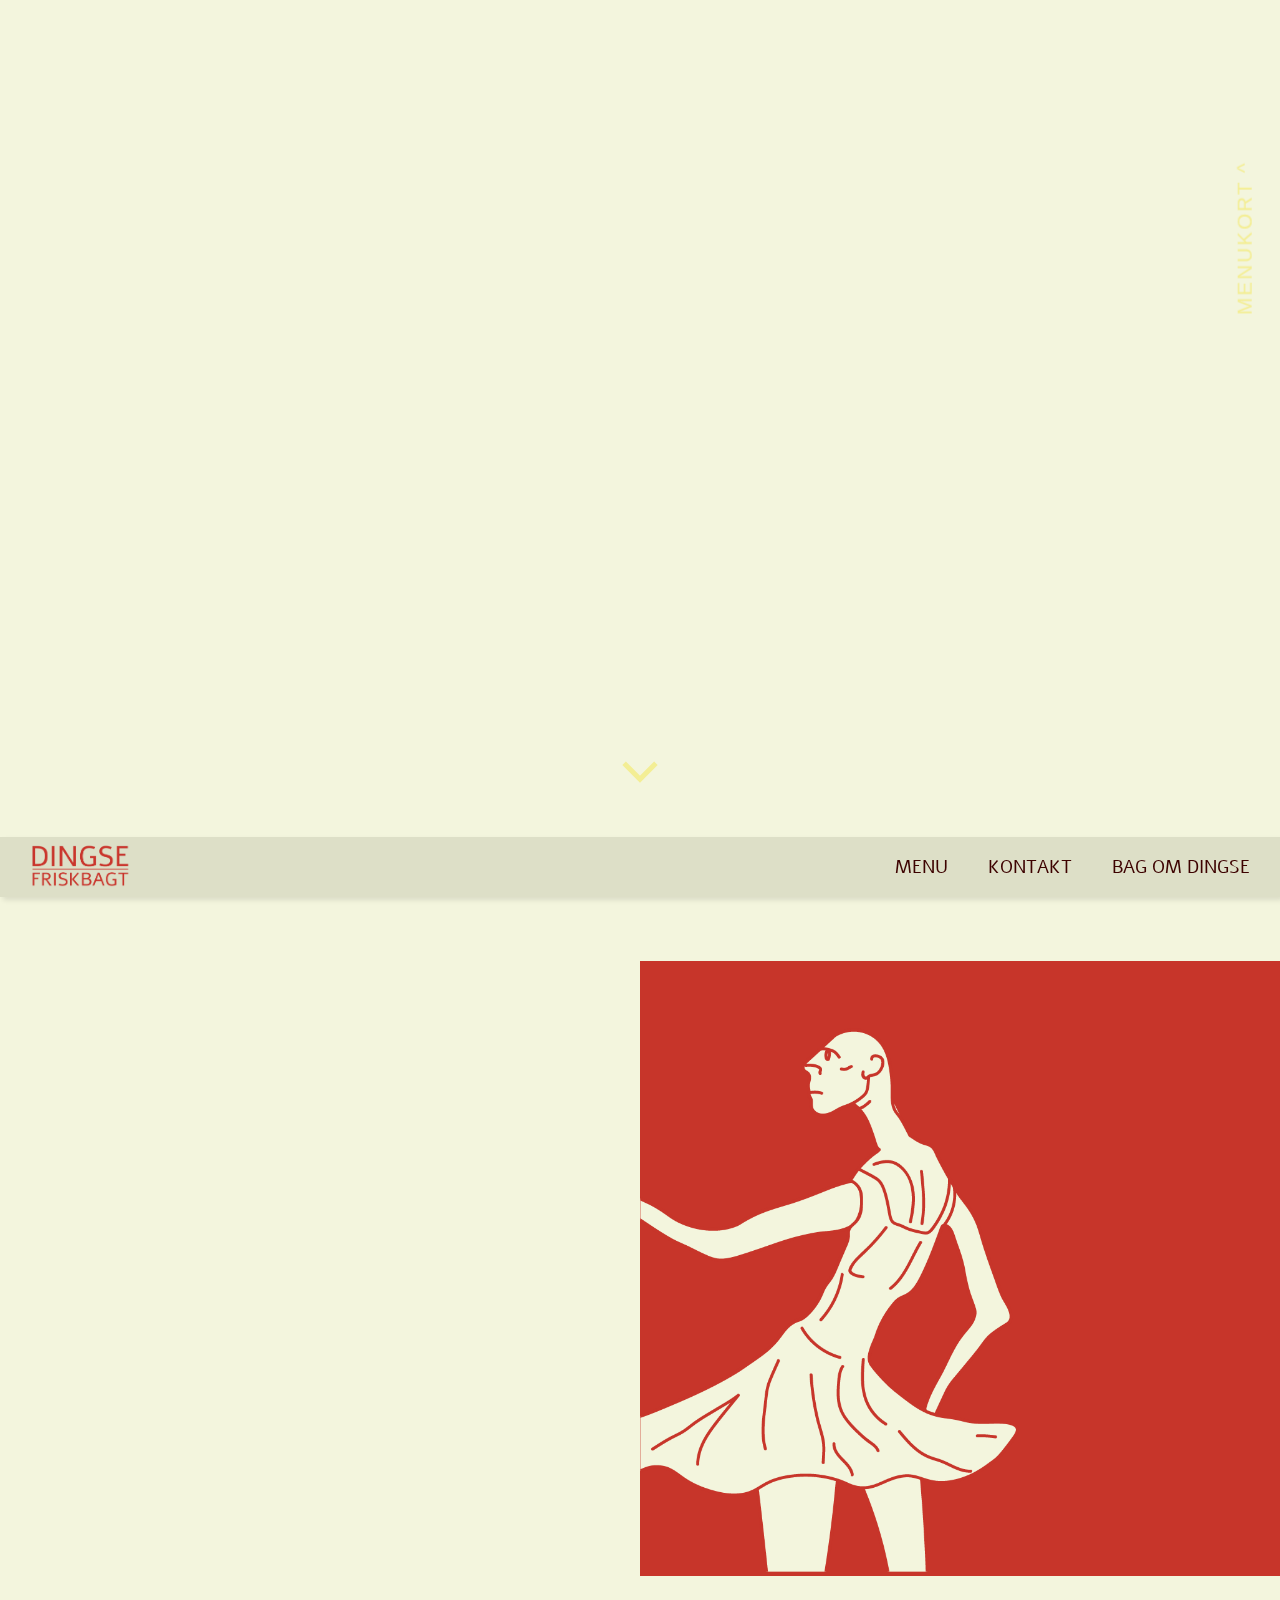
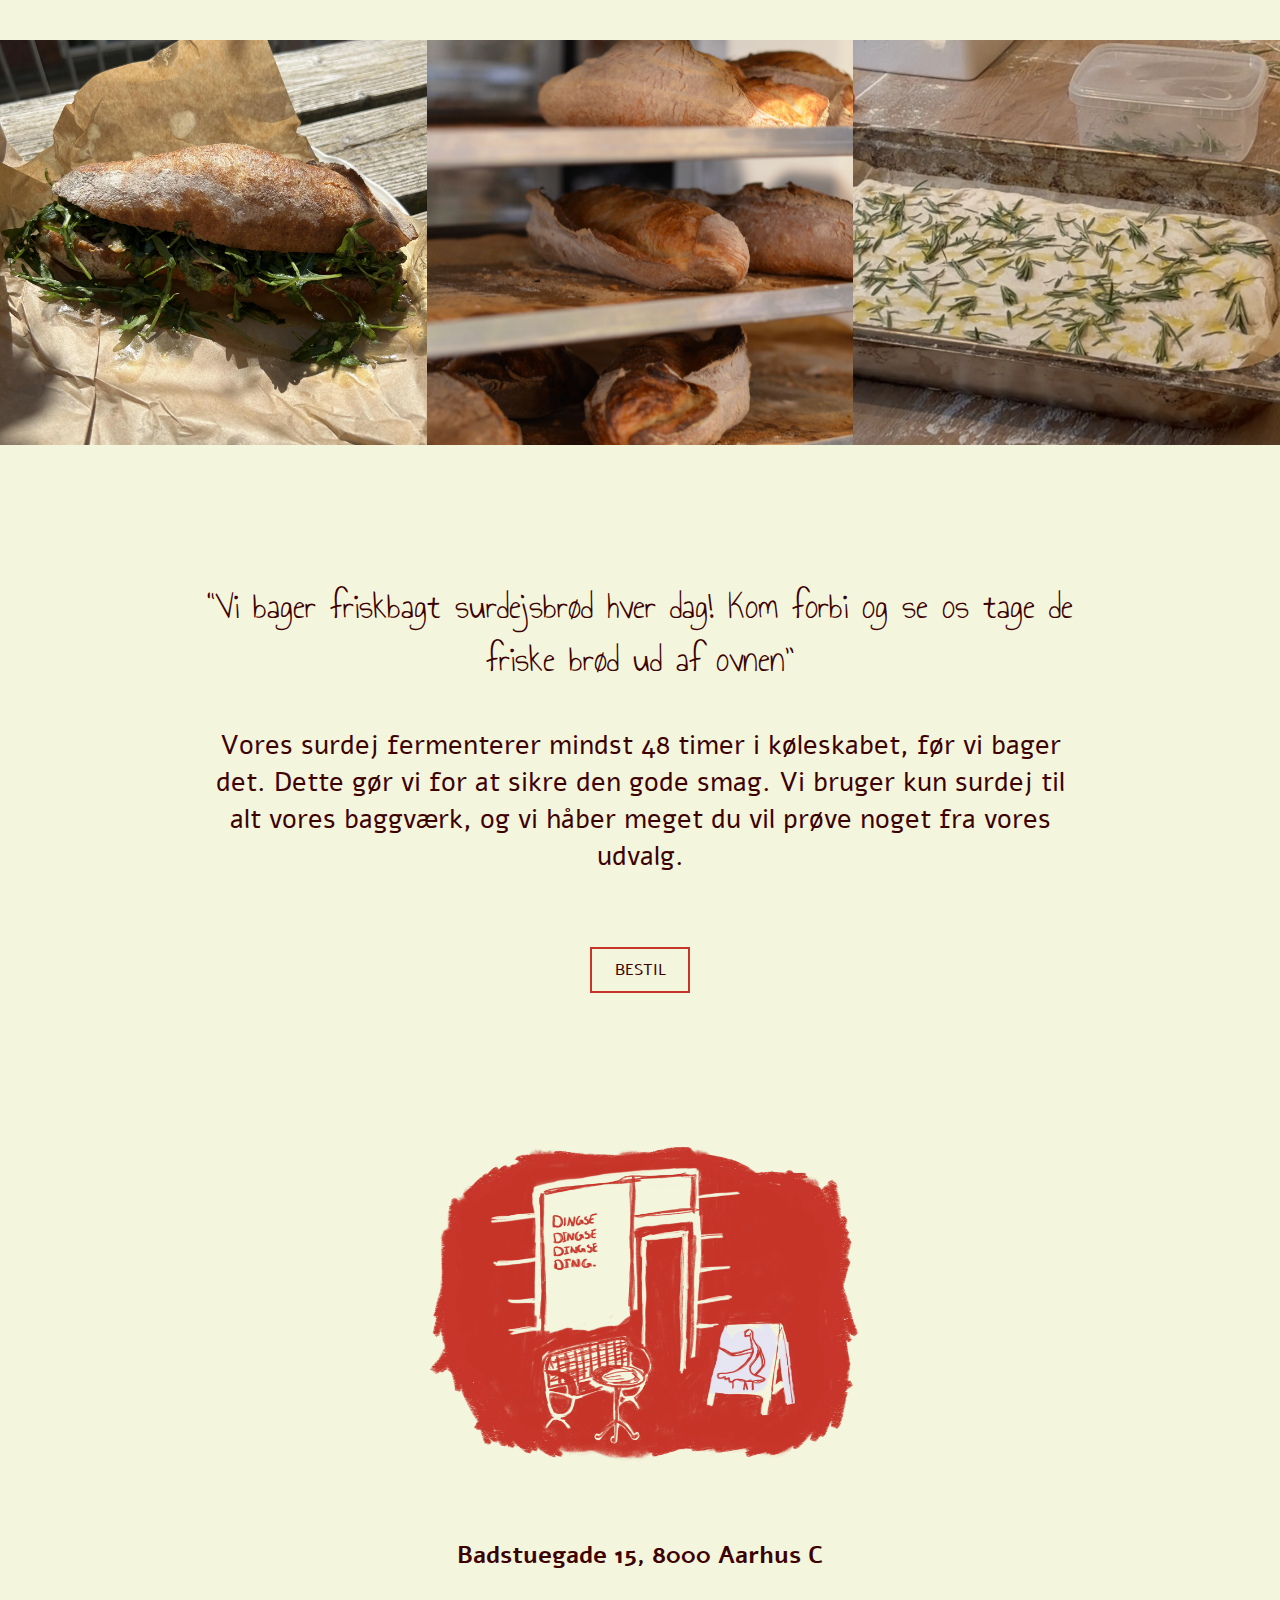
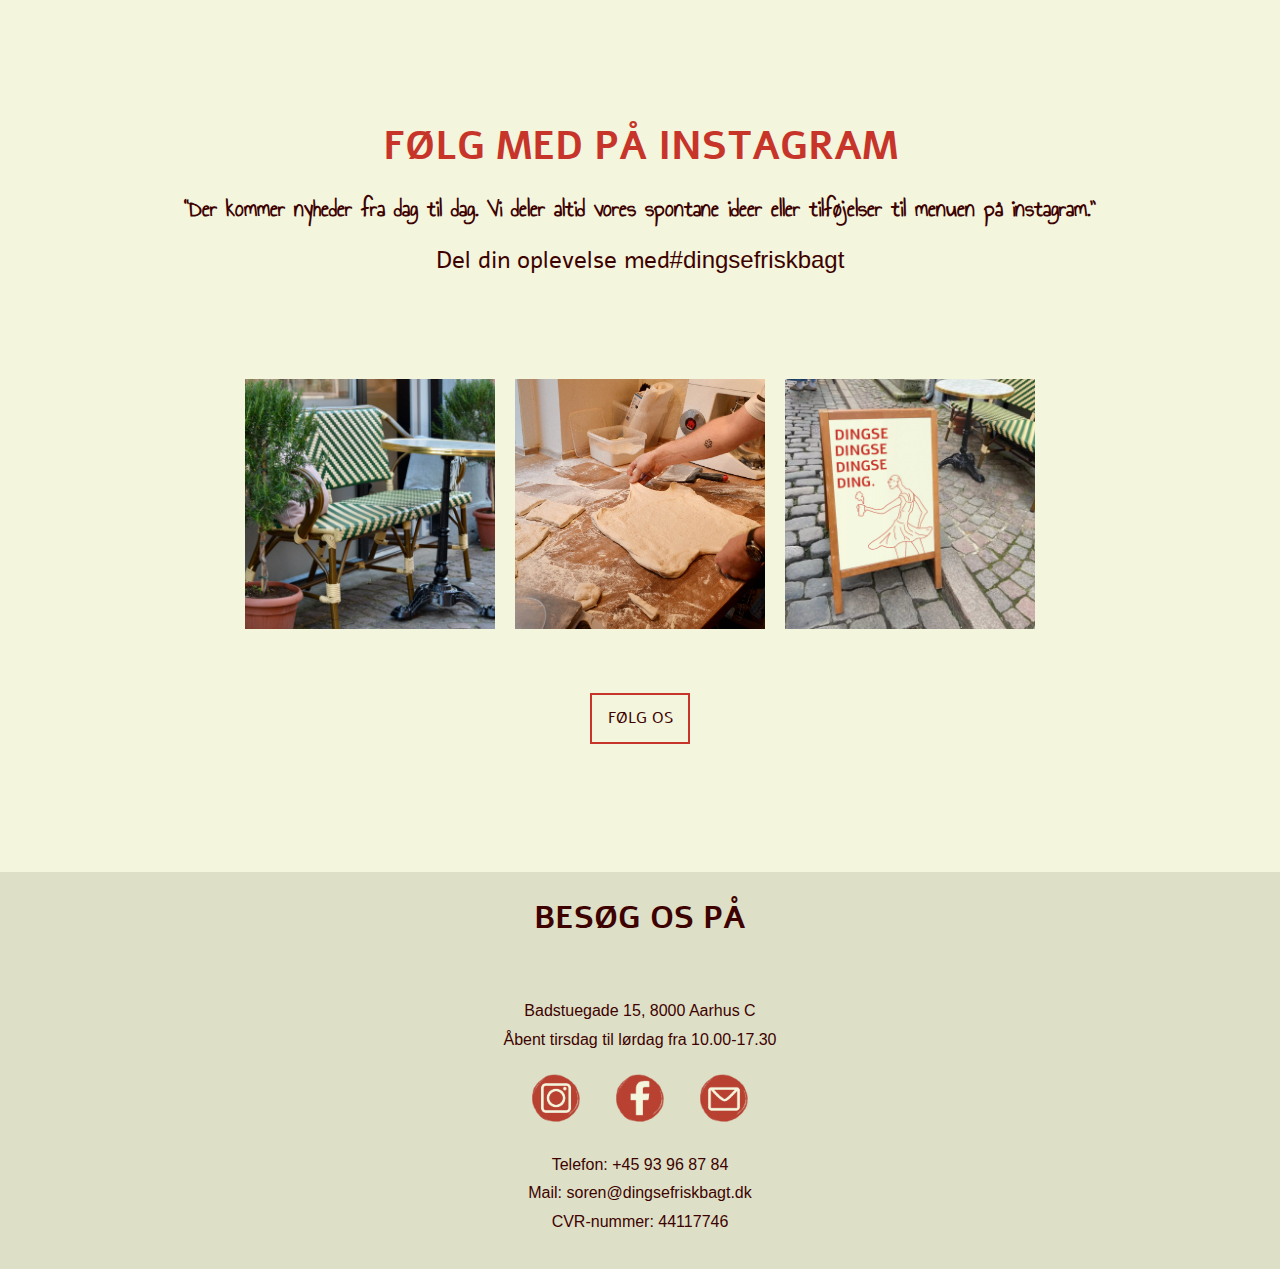
==== commit 4046c3ff: "alt tags" ====
--- a/index.html
+++ b/index.html
@@ -47,7 +47,7 @@
         <!-- Navbar -->
         <nav>
             <ul>
-                <li><a href="index.html" class="logo"><img src="img/icon/logo.webp" alt="" width="100" height="50"></a></li>
+                <li><a href="index.html" class="logo"><img src="img/icon/logo.webp" alt="Dingse logo" width="100" height="50"></a></li>
                 <li class="hideOnMobile"><a href="undersider/menukort.html">MENU</a></li>
                 <li class="hideOnMobile"><a href="undersider/kontaktos.html">KONTAKT</a></li>
                 <li class="hideOnMobile"><a href="undersider/bagom.html">BAG OM DINGSE</a></li>
@@ -98,7 +98,7 @@
                 “Vi bager friskbagt surdejsbrød hver dag! Kom forbi og se os tage de friske brød ud af ovnen”
             </h2>
             <p class="alefdark responsivetekst">Vores surdej fermenterer mindst 48 timer i køleskabet, før vi bager det. Dette gør vi for at sikre den gode smag. Vi bruger kun surdej til alt vores baggværk, og vi håber meget du vil prøve noget fra vores udvalg.</p>
-            <a href="undersider/kontaktos.html" class="alefdarkknap" id="bestilknapforside2">BESTIL</a>
+            <a href="undersider/kontaktos.html" class="alefdarkknap bestilknapforside2">BESTIL</a>
             <img src="img/familystyle/butikken.webp" alt="udefraillustration" class="udefraillustration">
             <h2 class="alefdark">Badstuegade 15, 8000 Aarhus C</h2>
         </section>
@@ -119,7 +119,7 @@
                <img src="img/farver/plakat.webp" alt="plakat" class="foelgbilleder">
             </div>
             <div class="foelgknap">
-            <a href="https://www.instagram.com/dingsefriskbagt/" class="alefdarkknap" id="bestilknapforside2">FØLG OS</a>
+            <a href="https://www.instagram.com/dingsefriskbagt/" class="alefdarkknap bestilknapforside2">FØLG OS</a>
          </div>
     </section>
 
@@ -140,7 +140,7 @@
                             <h3 class="alefred">SANDWICH</h3>
                         </div>
 
-                            <img src="/img/dingsedamer/fuldfigur.svg" alt="">
+                            <img src="/img/dingsedamer/fuldfigur.svg" alt="Dingse dame figur">
                             <p class="anniestor" id="tekstmenu">"Vi serverer restaurantkvalitet - i en sandwich"</p>
                         </section>
 
@@ -179,8 +179,7 @@
                                 <li>
                                     <div class="bladiconrow">
                                         <h4 class="menuitemname" id="provencal">SALAD À LA PROVENCAL</h4>  
-                                        <img class="bladicon" src="/img/icon/instagram.png" alt="">
-  
+                                        <img class="bladicon" src="/img/icon/instagram.png" alt="vegetar icon">
                                     </div>
                                         <p class="menuitemtxt">nye kartofler, modne tomater, oliven, skalotteløg, estragon, ramsløg & dijon vinaigrette</p>
                                    
@@ -189,7 +188,7 @@
                             </ul>
 
                 
-                            <img class="hidden2" id="menukortsandwichimg" src="img/familystyle/sandwich.webp" alt="">
+                            <img class="hidden2" id="menukortsandwichimg" src="img/familystyle/sandwich.webp" alt="sandwich">
                 
                             <aside class="hidden1">
                                 <h3 class="alefred" id="lodretskrift2">SØDT</h3>
@@ -211,7 +210,7 @@
                                 
                             </ul>
                 
-                            <img class="hidden2" id="menukortkaffeimg" src="img/familystyle/kaffe.webp" alt="">
+                            <img class="hidden2" id="menukortkaffeimg" src="img/familystyle/kaffe.webp" alt="kaffe på bord">
 
                             <aside class="hidden1">
                                 <h3 class="alefred" id="lodretskrift3">DRIKKEVARER</h3>
@@ -222,12 +221,12 @@
                             <ul class="hidden" id="drikkeul">
                                 <li>
                                     <h4 class="menuitemname">VAND / / 25 KR</h4>
-                                    <p class="menuitemtxt">fra 'Monte Nevado' (23 mdr.), basilikum, mozarella, pinjekerner & rucola</p>
+                                    <p class="menuitemtxt">Dansk vand / / Almindelig vand</p>
                                 </li>
                 
                                 <li>
                                     <h4 class="menuitemname">DINGSEVAND / / 40 KR</h4>
-                                    <p class="menuitemtxt">jalapenosvinaigrette, padrons, skalotteløg & rucola</p>
+                                    <p class="menuitemtxt">Vi blander vores egen Dingsevand, lavet af friskpresset juice og danskvand</p>
                                 </li>
                                 <li>
                                     <h4 class="menuitemname">KAFFE</h4>
--- a/css/style.css
+++ b/css/style.css
@@ -501,7 +501,7 @@
   
   
 /**************************************************/
-/*Forside*/
+/********************* Forside ********************/
   /* video forside */
     .forside1 {
       height: 93vh;
@@ -577,7 +577,7 @@
     }
 
   /*bestilknap forside*/
-    #bestilknapforside2{
+    .bestilknapforside2{
       width: 40%;
       padding-top: 1%;
       padding-bottom: 1%;
@@ -592,7 +592,7 @@
       transition: background-color 0.3s ease, box-shadow 0.3s ease, transform 0.3s ease;
     }
 
-    #bestilknapforside2:hover {
+    .bestilknapforside2:hover {
       background-color: var(--contrastbackground); /* Change background color on hover */
       box-shadow: 0 4px 15px #c7352a(0, 0, 0, 0.2); /* Add box shadow on hover */
       transform: scale(1.05); /* Slightly enlarge the button on hover */
@@ -719,7 +719,7 @@
 
 
 /**************************************************/
-/*Kontakt os*/ 
+/******************* Kontakt os *******************/ 
 
 
   /* Styling af font med ID for at størrelserne passer */
@@ -1282,6 +1282,10 @@
         margin-left: 17%;
         margin-right: 17%;
         margin-bottom: 5%;
+      }
+
+      .p_foldud_raevare_lang {
+        display: none;
       }
 
       .p_foldud_raevare {
@@ -1545,6 +1549,7 @@
 
     .menuitemtxt{
       font-size: 0.8em;
+      text-align: left;
     }
 
     #bestilknapmenu{
@@ -1562,295 +1567,6 @@
       font-size: 2em;
     }
       
-    /* bagom siden i media */
-    /* **** Styling af første del af bagom - Søren og olivia billede + tekst **** */
-      .bagom1 {
-        display: grid;
-      }
-
-      #mere {
-        padding-left: 1%;
-        padding-bottom: 3%;
-      }
-      
-      .bagom-ordx4 {
-        justify-self: center;
-        align-self: center;
-      }
-
-      .bagom1 h1 {
-        text-align: center;
-        padding-top: 2%; 
-        padding-bottom: 1%;
-      }
-      .bagom1 p {
-        padding: 2%;
-      }
-
-    /*  Styles med en anden class for at få korrekt opsætning */
-      .bagom1-desktop{
-        display: grid;
-        grid-template-columns: 1fr 1fr;
-      }
-
-      .bagom1 h1 {
-        justify-self: center;
-        align-self: center;
-      }
-
-      /* Styling af billedet af søren og olivia, billedet croppes til desktop*/
-      .bagom1 img{
-        width: 100%;
-        height: 80vh;
-        object-fit: cover;
-        object-position: top;
-      }
-
-      .fotomobil {
-        display: none;
-      }
-
-      .fotodesktop {
-        display: flex;
-      }
-  }
-
-  /* tekstcontainer bagom */
-  @media(max-width: 800px) {
-    .firexdingse {
-      font-size: 1rem;
-      margin-top: 5%;
-    }
-
-    .read-more {
-        display: flex;
-        flex-direction: column; 
-        gap: 5px; 
-    }
-
-    .text {
-      text-align: justify;
-    }
-
-    .desktop_broed {
-      display: none;
-    }
-
-    .mobil_broed {
-      display: flex;
-    }
-
-    .read-more-content {
-        display: flex;
-        flex-direction: column; 
-        align-items: center;
-        gap: 20px; 
-    }
-
-    .read-more-content img {
-        max-width: 100%; 
-        height: auto;
-    }
-
-    /* billeder bagomsiden */
-    .img {
-      width: 80%;
-      margin-top: -25%;
-    }
-
-    /* knapper foldud siden */
-    .fold_reply {
-     margin-left: 2%;
-     margin-top: 1%;
-    }
-    
-    .fold_btn1 {
-      margin-left: -3%;
-      margin-top: -1%;
-    }
-
-    .reply {
-      display: none; /* Hide the reply content initially */
-      background-color: var(--contrastbackground);
-      margin-bottom: 7%;
-      padding: 30px 0;
-    }
-
-    .fold_in_btn {
-      margin-top: 50px;
-    }
-
-    /* surdej foldud container */
-
-    .surdej5 {
-      object-fit: cover;
-      height: 50vh;
-      width: 35vh;
-      margin-top: -90px;
-  }
-  /* tekst til surdej foldud */
-
-  #p_foldud {
-    text-align: justify;
-  margin-right: 20%;
-  }
-
-  #h2_foldud {
-    font-size: 1.55rem;
-  }
-
-  #h3_foldud {
-    font-size: 2rem;
-  }
-
-  #h3_foldud_siden {
-    font-size: 2rem;
-  }
-
-  .p_foldud_info {
-    text-align: center;
-    margin-right: 50%;
-    margin-left: 20%;
-  }
-
-  .p_foldud_info_side {
-    text-align:center;
-    margin-right: 11%;
-    margin-left: 55%;
-  }
-
-  /* billeder til surdej foldud */
-  .surdej5 {
-    object-fit: cover;
-    width: 100vh;
-    height: 20vh;
-  }
-  #fermentering_af_surdej {
-    width: 35%;
-    margin-left: 17%;
-    margin-top: -2%;
-    }
-    
-    #straek_og_fold_surdej {
-    width: 35%;
-    margin-left: 55%;
-    margin-top: -5;
-    }
-    
-    #bages_ved_hoej_varme {
-    width: 35%;
-    margin-left: 17%;
-    margin-top: -2%;
-    }
-
-      /* dingsevand foldud container */
-  /* tekst til dingsevand foldud */
-
-  #h2_hjemmelavet {
-    margin-top: 15%;
-  }
-
-  .dingsedrik_titel p {
-    font-size: 1rem;
-  }
-
-  .dingsedrik_titel {
-    margin-left: 5%;
-  }
-
-      #dingsevand_figur {
-        width: 50%;
-        margin-left: 40%;
-        margin-top: -7%;
-        margin-bottom: 5%;
-      }
-      
-      .dingsevand-fotocontainer {
-        display: flex;
-        justify-content: center;
-        align-items: center;
-        gap: 10px; 
-      }
-      
-      .dingsevand-fotocontainer img {
-        object-fit: cover;
-        width: 20vh;
-        height: 20vh;
-      }
-      
-      #dingsevand_illustration {
-        width: 50%;
-        height: auto;
-        margin-top: 3%;
-      }
-
-      .smagsvarianter {
-          display: flex;
-          flex-direction: column;
-          align-items: center;
-          gap: 10px; 
-      }
-
-      .smagsvarianter div {
-          margin-bottom: 10px;
-      }
-
-      /* råvare foldud container */
-      /* tekst til foldud råvare */
-      #h2_foldud_raevare{
-        margin-top: 7%;
-        text-align: center;
-        margin-left: 0;
-        margin-right: 0;
-      }
-
-      /* billeder/video til foldud råvare */
-
-      .bagom-raevare{
-        width: 130%;
-        margin-left: -15%;
-      }
-      .oliven_container {
-          display: flex;
-          flex-direction: column; 
-          align-items: center;
-          gap: 10px;
-      }
-
-      .platte_container {
-        width: 60%;
-        margin-left: 20%;
-      }
-
-      .oliven_container img {
-          width: 50%; 
-          height: auto;
-      }
-
-      .tekstcontainer_olivenolie {
-          display: flex;
-          flex-direction: column;
-          align-items: center;
-      }
-      
-      .instaicon {
-        width: 14%;
-        height: auto;
-        margin-left: 2%;
-      }
-  }
-
-  @media(min-width: 800px) {
-    .instaicon {
-      width: 5%;
-      height: auto;
-      margin-left: 2%;
-    }
-
-    .insta-container{
-      width: 80%;
-    }
-  }
 
   /******STYLER MEDIA OVER 800PX******/ 
   @media(min-width: 800px) {
@@ -2175,6 +1891,313 @@
   }
 
   }
+    /* bagom siden i media */
+    /* **** Styling af første del af bagom - Søren og olivia billede + tekst **** */
+    .bagom1 {
+      display: grid;
+    }
+
+    #mere {
+      padding-left: 1%;
+      padding-bottom: 3%;
+    }
+    
+    .bagom-ordx4 {
+      justify-self: center;
+      align-self: center;
+      font-size: 1.5rem;
+    }
+
+    .bagom1 h1 {
+      text-align: center;
+      padding-top: 2%; 
+      padding-bottom: 1%;
+    }
+    .bagom1 p {
+      padding: 2%;
+    }
+
+  /*  Styles med en anden class for at få korrekt opsætning */
+    .bagom1-desktop{
+      display: grid;
+      grid-template-columns: 1fr 1fr;
+    }
+
+    .bagom1 h1 {
+      justify-self: center;
+      align-self: center;
+    }
+
+    /* Styling af billedet af søren og olivia, billedet croppes til desktop*/
+    .bagom1 img{
+      width: 100%;
+      height: 80vh;
+      object-fit: cover;
+      object-position: top;
+    }
+
+    .fotomobil {
+      display: none;
+    }
+
+    .fotodesktop {
+      display: flex;
+    }
+}
+
+/* tekstcontainer bagom */
+@media(max-width: 800px) {
+  .firexdingse {
+    font-size: 1rem;
+    margin-top: 5%;
+  }
+
+  .read-more {
+      display: flex;
+      flex-direction: column; 
+      gap: 5px; 
+  }
+
+  .text {
+    text-align: justify;
+  }
+
+  .desktop_broed {
+    display: none;
+  }
+
+  .mobil_broed {
+    display: flex;
+  }
+
+  .read-more-content {
+      display: flex;
+      flex-direction: column; 
+      align-items: center;
+      gap: 20px; 
+  }
+
+  .read-more-content img {
+      max-width: 100%; 
+      height: auto;
+  }
+
+  /* billeder bagomsiden */
+  .img {
+    width: 80%;
+    margin-top: -10%;
+  }
+
+  /* knapper foldud siden */
+  .fold_reply {
+   margin-left: 2%;
+   margin-top: 1%;
+  }
+  
+  .fold_btn1 {
+    margin-left: -3%;
+    margin-top: -1%;
+  }
+
+  .reply {
+    display: none; /* Hide the reply content initially */
+    background-color: var(--contrastbackground);
+    margin-bottom: 7%;
+    padding: 30px 0;
+  }
+
+  .fold_in_btn {
+    margin-top: 50px;
+  }
+
+  /* surdej foldud container */
+
+  .surdej5 {
+    object-fit: cover;
+    height: 50vh;
+    width: 35vh;
+    margin-top: -90px;
+}
+/* tekst til surdej foldud */
+
+#p_foldud {
+  text-align: justify;
+margin-right: 20%;
+}
+
+#h2_foldud {
+  font-size: 1.55rem;
+}
+
+#h3_foldud {
+  font-size: 2rem;
+}
+
+#h3_foldud_siden {
+  font-size: 2rem;
+}
+
+.p_foldud_info {
+  text-align: center;
+  margin-right: 50%;
+  margin-left: 20%;
+}
+
+.p_foldud_info_side {
+  text-align:center;
+  margin-right: 11%;
+  margin-left: 55%;
+}
+
+/* billeder til surdej foldud */
+.surdej5 {
+  object-fit: cover;
+  width: 100vh;
+  height: 20vh;
+}
+#fermentering_af_surdej {
+  width: 35%;
+  margin-left: 17%;
+  margin-top: -2%;
+  }
+  
+  #straek_og_fold_surdej {
+  width: 35%;
+  margin-left: 55%;
+  margin-top: -5;
+  }
+  
+  #bages_ved_hoej_varme {
+  width: 35%;
+  margin-left: 17%;
+  margin-top: -2%;
+  }
+
+    /* dingsevand foldud container */
+/* tekst til dingsevand foldud */
+
+#h2_hjemmelavet {
+  margin-top: 15%;
+}
+
+.dingsedrik_titel p {
+  font-size: 1rem;
+}
+
+.dingsedrik_titel {
+  margin-left: 5%;
+}
+
+    #dingsevand_figur {
+      width: 50%;
+      margin-left: 40%;
+      margin-top: -7%;
+      margin-bottom: 5%;
+    }
+    
+    .dingsevand-fotocontainer {
+      display: flex;
+      justify-content: center;
+      align-items: center;
+      gap: 10px; 
+    }
+    
+    .dingsevand-fotocontainer img {
+      object-fit: cover;
+      width: 20vh;
+      height: 20vh;
+    }
+    
+    #dingsevand_illustration {
+      width: 50%;
+      height: auto;
+      margin-top: 3%;
+    }
+
+    .smagsvarianter {
+        display: flex;
+        flex-direction: column;
+        align-items: center;
+        gap: 10px; 
+    }
+
+    .smagsvarianter div {
+        margin-bottom: 10px;
+    }
+
+    /* råvare foldud container */
+    /* tekst til foldud råvare */
+    #h2_foldud_raevare{
+      margin-top: 7%;
+      text-align: center;
+      margin-left: 0;
+      margin-right: 0;
+    }
+
+    .p_foldud_raevare {
+      font-size: 1rem;
+    }
+
+    .p_foldud_raevare_desk {
+      display: none;
+    }
+
+    .p_foldud_raevare_mobil{
+      margin-top: 5%;
+      display: flex;
+      justify-content: center;
+      align-items: center;
+      text-align: justify;
+      margin-left: 20%;
+      margin-right: 20%;
+    }
+    /* billeder/video til foldud råvare */
+
+    .bagom-raevare{
+      width: 130%;
+      margin-left: -15%;
+    }
+    .oliven_container {
+        display: flex;
+        flex-direction: column; 
+        align-items: center;
+        gap: 10px;
+    }
+
+    .platte_container {
+      width: 60%;
+      margin-left: 20%;
+    }
+
+    .oliven_container img {
+        width: 50%; 
+        height: auto;
+    }
+
+    .tekstcontainer_olivenolie {
+        display: flex;
+        flex-direction: column;
+        align-items: center;
+    }
+    
+    .instaicon {
+      width: 14%;
+      height: auto;
+      margin-left: 2%;
+    }
+}
+
+@media(min-width: 800px) {
+  .instaicon {
+    width: 5%;
+    height: auto;
+    margin-left: 2%;
+  }
+
+  .insta-container{
+    width: 80%;
+  }
+}
   
   
   /******STYLER MEDIA OVER 1000PX******/ 
@@ -2229,7 +2252,7 @@
 
     }
 
-    #bestilknapforside2{
+    .bestilknapforside2{
       width: 100px;
     }
 
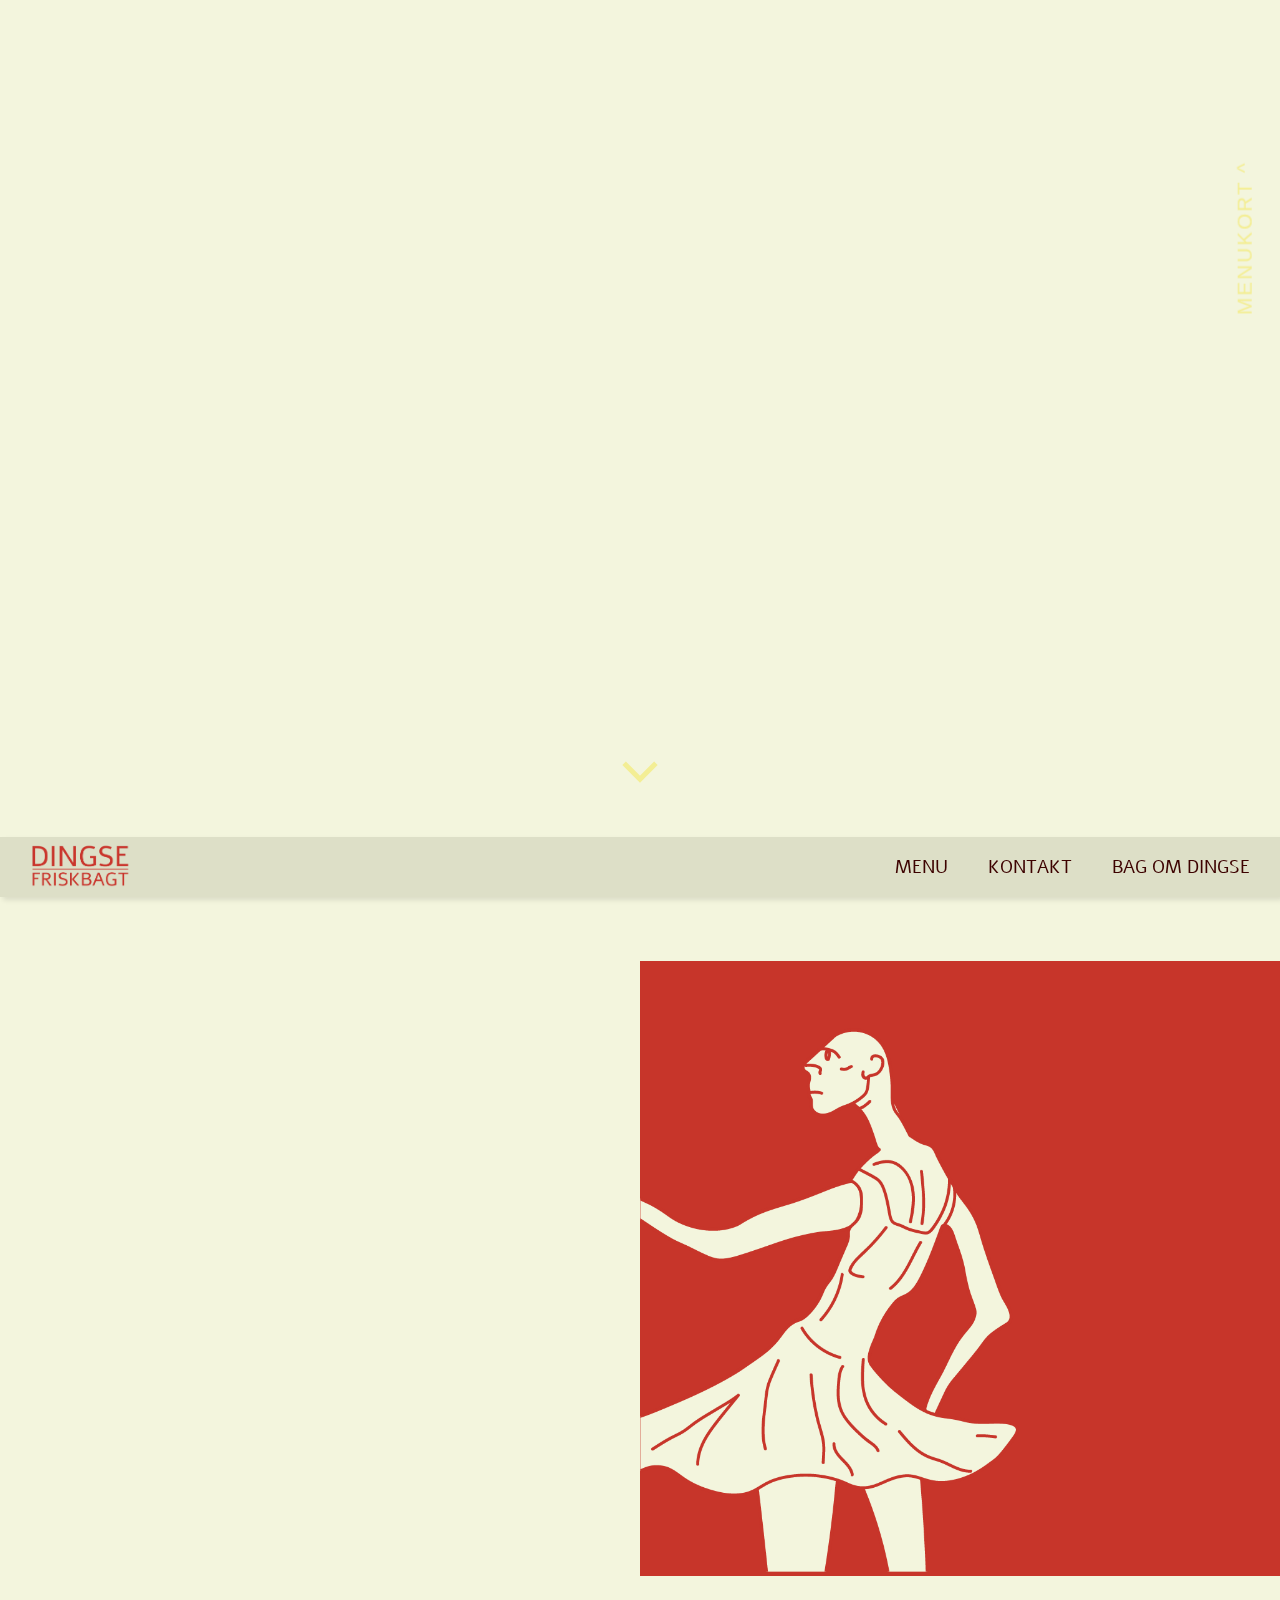
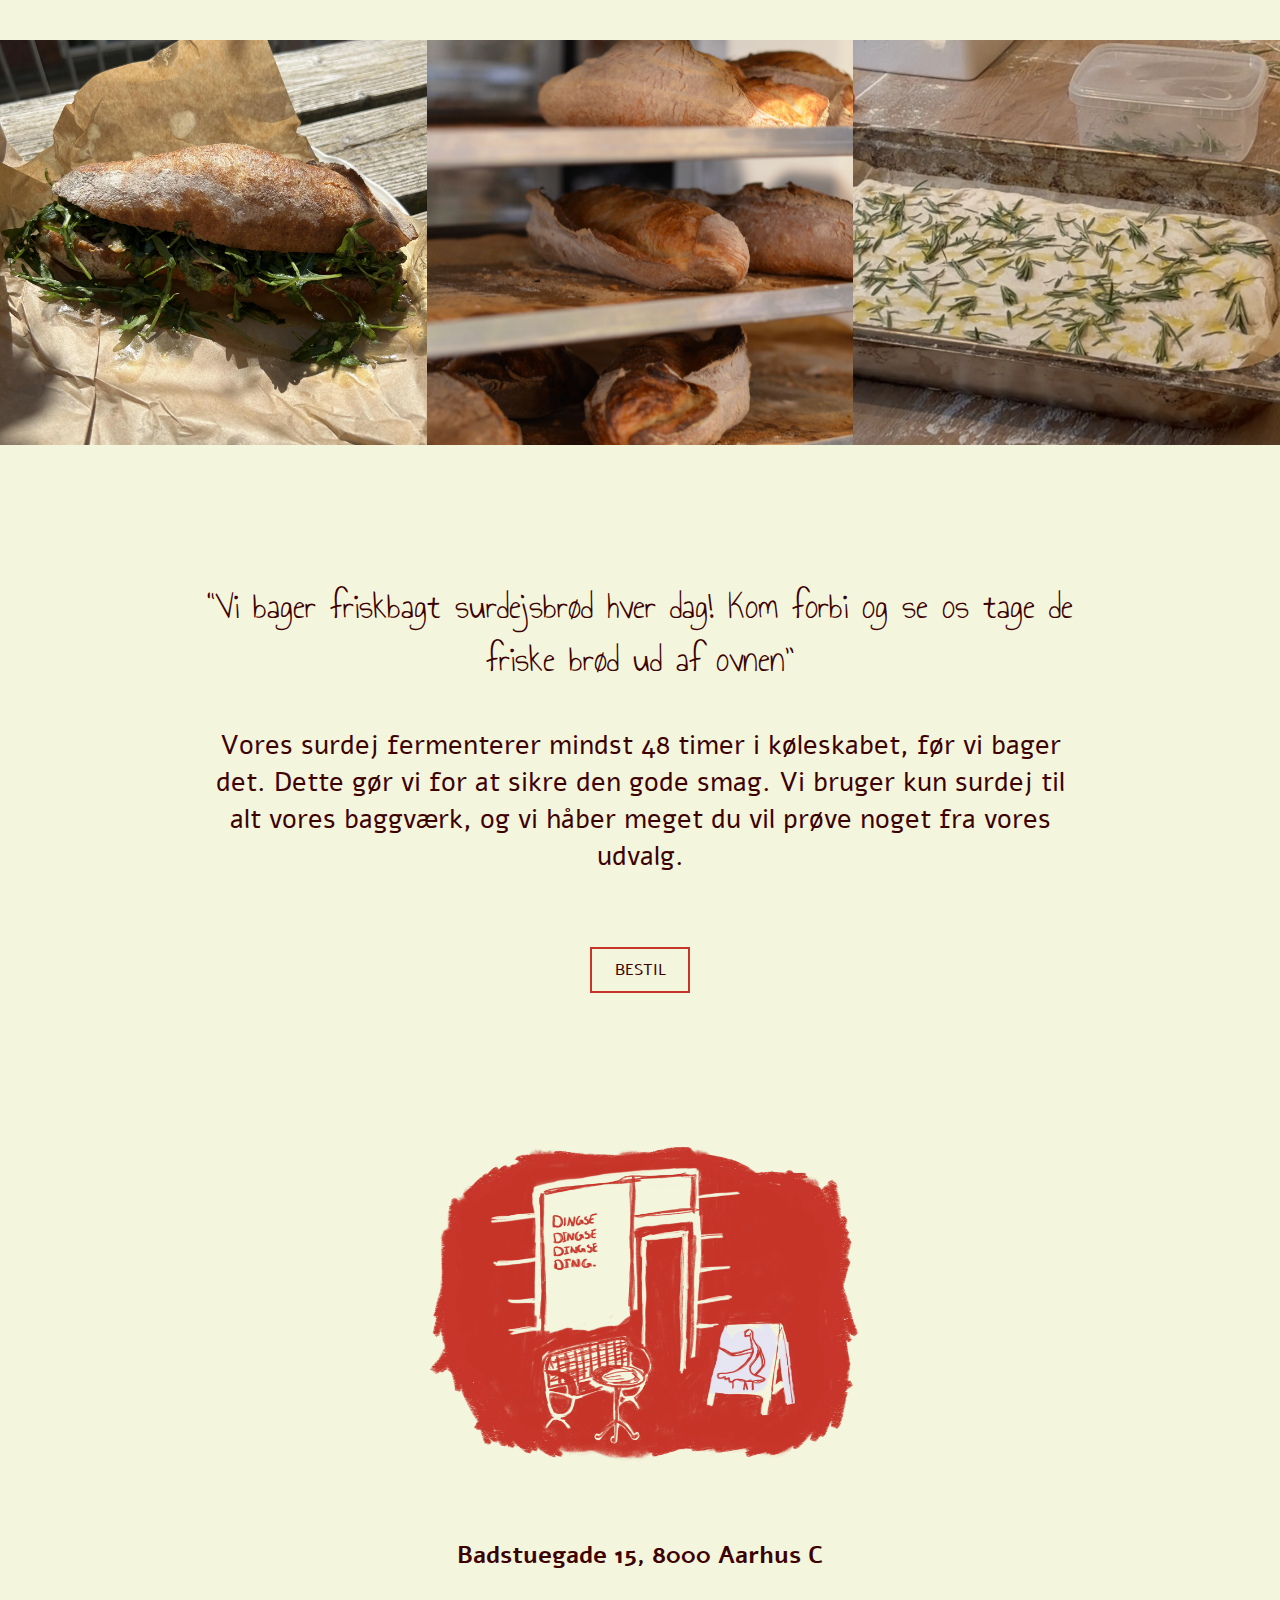
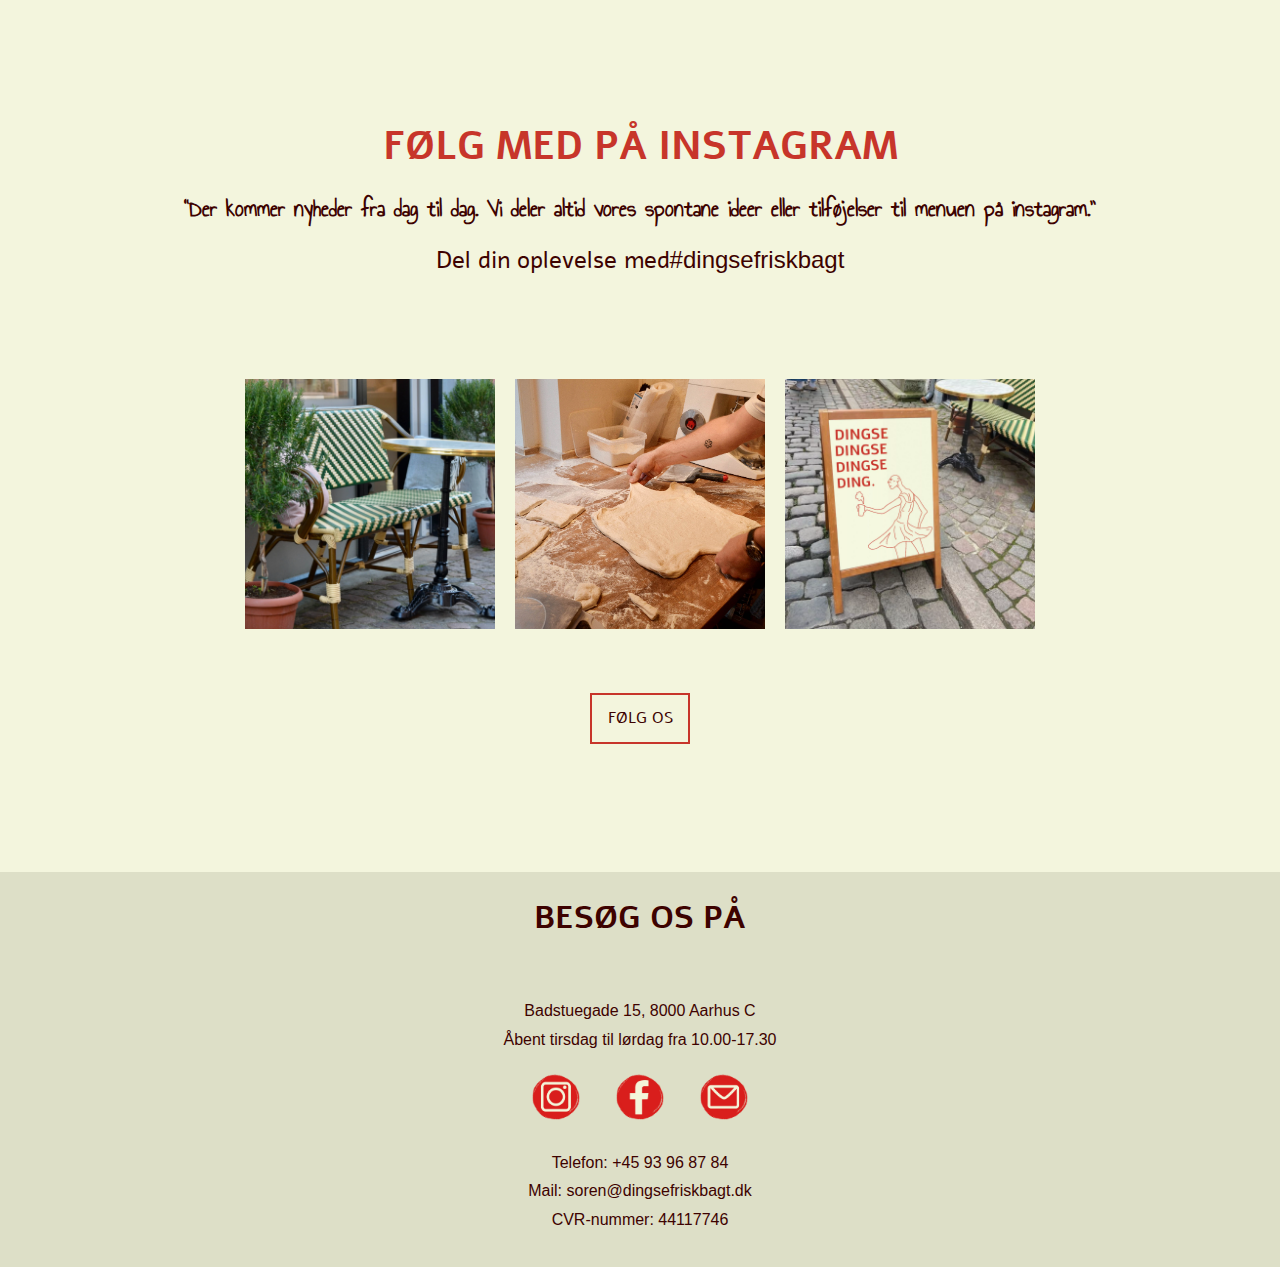
==== commit 473adb8a: "Alt det sidste" ====
--- a/index.html
+++ b/index.html
@@ -8,7 +8,7 @@
     <meta property="og:title" content="dingse">
     <meta property="og:site_name" content="dingse">
     <meta name="description" content="På forsiden ligger der en stemnings video fra dingse og du linkes videre til kontakt side og instagram">
-    <meta name="keywords"content= "Friskbagt, bestil sandwich, Badestuegade 15 Aarhus C, hurtig frokost, Frokost i Aarhus">
+    <meta name="keywords" content= "Friskbagt, bestil sandwich, Badestuegade 15 Aarhus C, hurtig frokost, Frokost i Aarhus">
     <meta name="author" content= "Dingse Frisk Bagt i Aarhus C">
     <meta name="geo.placename" content="Aarhus">
     <meta property="og:url" content="https://dingse.karolinebauer.dk/">
@@ -30,9 +30,10 @@
 
 
 <body>
-    <!-- video forside -->
+
+    <!-- Forsidevideo -->
     <div class="forside1">
-        <video class="forside-video" id="forsideVideo" autoplay loop>
+        <video class="forside-video" autoplay loop>
             <source src="video/dingse-forside.mp4" type="video/mp4">
         </video>
     </div>
@@ -85,7 +86,7 @@
         </div>
     </section>
 
-        <img class="broedforside" src="img/farver/broed-paa-stak.png" alt="friskbagt surdejsbrød" class="brødforside">
+        <img class="broedforside" src="img/farver/broed-paa-stak.webp" alt="friskbagt surdejsbrød">
 
         <div class="desktopbilleder">
             <img src="img/farver/sandwich-foto.webp" alt="sandwich">
@@ -179,7 +180,7 @@
                                 <li>
                                     <div class="bladiconrow">
                                         <h4 class="menuitemname" id="provencal">SALAD À LA PROVENCAL</h4>  
-                                        <img class="bladicon" src="/img/icon/instagram.png" alt="vegetar icon">
+                                        <img class="bladicon" src="/img/icon/blad.webp" alt="vegetar icon">
                                     </div>
                                         <p class="menuitemtxt">nye kartofler, modne tomater, oliven, skalotteløg, estragon, ramsløg & dijon vinaigrette</p>
                                    
@@ -254,9 +255,9 @@
             <li>Badstuegade 15, 8000 Aarhus C</li>
             <li>Åbent tirsdag til lørdag  fra 10.00-17.30</li>
             <li class="iconer">
-                <a href="https://www.instagram.com/dingsefriskbagt/"><img src="img/icon/instagram.png" alt="instagram" class="icon"></a>
-                <a href="https://www.facebook.com/profile.php?id=61551035676045"><img src="img/icon/facebook.png" alt="facebook" class="icon"></a>
-                <a href="https://mail.google.com/"><img src="img/icon/mail.png" alt="mail" class="icon"></a>
+                <a href="https://www.instagram.com/dingsefriskbagt/"><img src="img/icon/instagram.webp" alt="instagram" class="icon"></a>
+                <a href="https://www.facebook.com/profile.php?id=61551035676045"><img src="img/icon/facebook.webp" alt="facebook" class="icon"></a>
+                <a href="https://mail.google.com/"><img src="img/icon/email.webp" alt="mail" class="icon"></a>
             </li>
         </ul>
 
--- a/css/style.css
+++ b/css/style.css
@@ -187,7 +187,7 @@
 .kigop {
   position: absolute;
   bottom: 0;
-  width: 250px;
+  width: 220px;
   right: 10px;
 }
 
@@ -283,9 +283,8 @@
   } 
 
   #bestilknapmenu:hover {
-    background-color: var(--contrastbackground); /* Change background color on hover */
-    box-shadow: 0 4px 15px #c7352a(0, 0, 0, 0.2); /* Add box shadow on hover */
-    transform: scale(1.05); /* Slightly enlarge the button on hover */
+    background-color: var(--contrastbackground);
+    transform: scale(1.05);
     border-color: var(--red);
   }
 
@@ -593,9 +592,8 @@
     }
 
     .bestilknapforside2:hover {
-      background-color: var(--contrastbackground); /* Change background color on hover */
-      box-shadow: 0 4px 15px #c7352a(0, 0, 0, 0.2); /* Add box shadow on hover */
-      transform: scale(1.05); /* Slightly enlarge the button on hover */
+      background-color: var(--contrastbackground);
+      transform: scale(1.05);
       border-color: var(--red);
     }
 
@@ -1114,7 +1112,7 @@
       margin-bottom: -7%;
       }
 
-      #h3_foldud {
+      .h3_foldud {
       font-size: 3rem;
       color: #c7352a;
       margin-left: 22%;
@@ -1168,7 +1166,6 @@
       #straek_og_fold_surdej {
       width: 20%;
       margin-left: 60%;
-      margin-top: -5;
       }
 
       #bages_ved_hoej_varme {
@@ -1177,10 +1174,9 @@
       margin-top: -2%;
       }
 
-      #laesmere_hover:hover {
-        background-color: var(--gul); /* Change background color on hover */
-        box-shadow: 0 4px 15px #c7352a(0, 0, 0, 0.2); /* Add box shadow on hover */
-        transform: scale(1.05); /* Slightly enlarge the button on hover */
+      .laesmere_hover:hover {
+        background-color: var(--gul); 
+        transform: scale(1.05);
       }
 
   /* dingsevand foldud side */
@@ -1284,11 +1280,21 @@
         margin-bottom: 5%;
       }
 
-      .p_foldud_raevare_lang {
+      .p_foldud_raevare_mobil {
         display: none;
       }
 
       .p_foldud_raevare {
+        margin-top: 5%;
+        display: flex;
+        justify-content: center;
+        align-items: center;
+        text-align: justify;
+        margin-left: 20%;
+        margin-right: 20%;
+      }
+
+      .p_foldud_raevare_desk {
         margin-top: 5%;
         display: flex;
         justify-content: center;
@@ -1596,7 +1602,7 @@
     #andimg h3 {
       font-size: 4em;
     }
-    
+    /*  */
     #morewordsmenu{
       margin-top: 200%;
     }
@@ -1606,6 +1612,10 @@
     }
 
   /******** forside *******/
+   /* dingsefigur og multiwords på forside*/
+   .dingseukop {
+    width: 60%;
+  }
   .multiwords{
     display: grid;
     grid-template-columns: 1fr 1fr;
@@ -1613,35 +1623,30 @@
     margin-top: 5%;
   }
 
-    #lodretskrift, #lodretskrift2, #lodretskrift3{
-      font-size: 300%;
-    }
-
-    #sandwichul, #sodtul, #drikkeul{
-      line-height: 130%;
-    }
+  .firexdingse {
+    margin-top: 25%;
+  }
+
+  .baggrunddingse {
+    background-color: #c7352a;
+  }
 
     .broedforside{
       display: none;
     }
 
-    .firexdingse {
-      margin-top: 25%;
-    }
-
-    .baggrunddingse {
-      background-color: #c7352a;
-    }
-  
-  /* dingsefigur på forside*/
-    .dingseukop {
-      width: 60%;
-    }
-
-    .brødforside {
+    /* .brødforside {
       object-fit: cover;
       height: 600px;
       width: 100%;
+    } */
+
+    #lodretskrift, #lodretskrift2, #lodretskrift3{
+      font-size: 300%;
+    }
+
+    #sandwichul, #sodtul, #drikkeul{
+      line-height: 130%;
     }
 
   /* Styling af ekstra billeder til forsiden til desktop */
@@ -1968,6 +1973,7 @@
 
   .mobil_broed {
     display: flex;
+    text-align: center;
   }
 
   .read-more-content {
@@ -2029,7 +2035,7 @@
   font-size: 1.55rem;
 }
 
-#h3_foldud {
+.h3_foldud {
   font-size: 2rem;
 }
 
@@ -2064,7 +2070,6 @@
   #straek_og_fold_surdej {
   width: 35%;
   margin-left: 55%;
-  margin-top: -5;
   }
   
   #bages_ved_hoej_varme {
@@ -2091,7 +2096,7 @@
     #dingsevand_figur {
       width: 50%;
       margin-left: 40%;
-      margin-top: -7%;
+      margin-top: 0;
       margin-bottom: 5%;
     }
     
